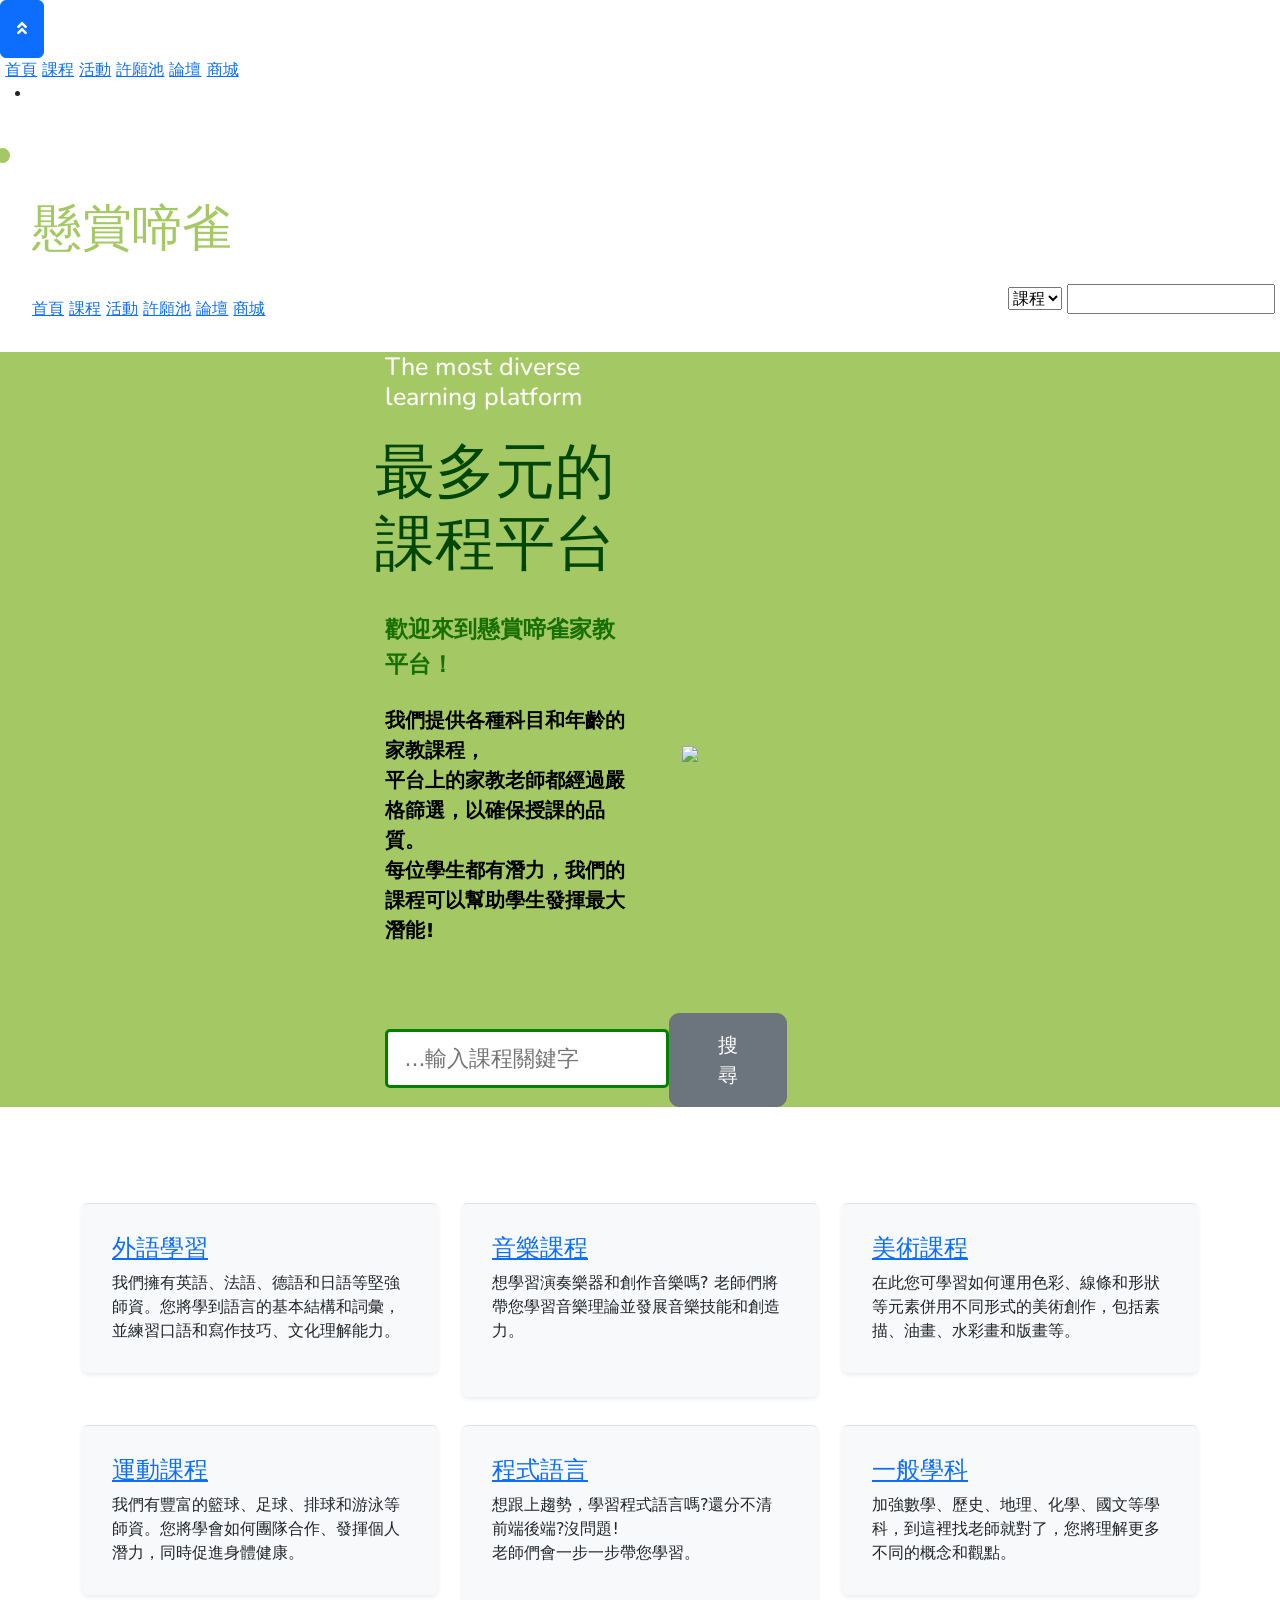
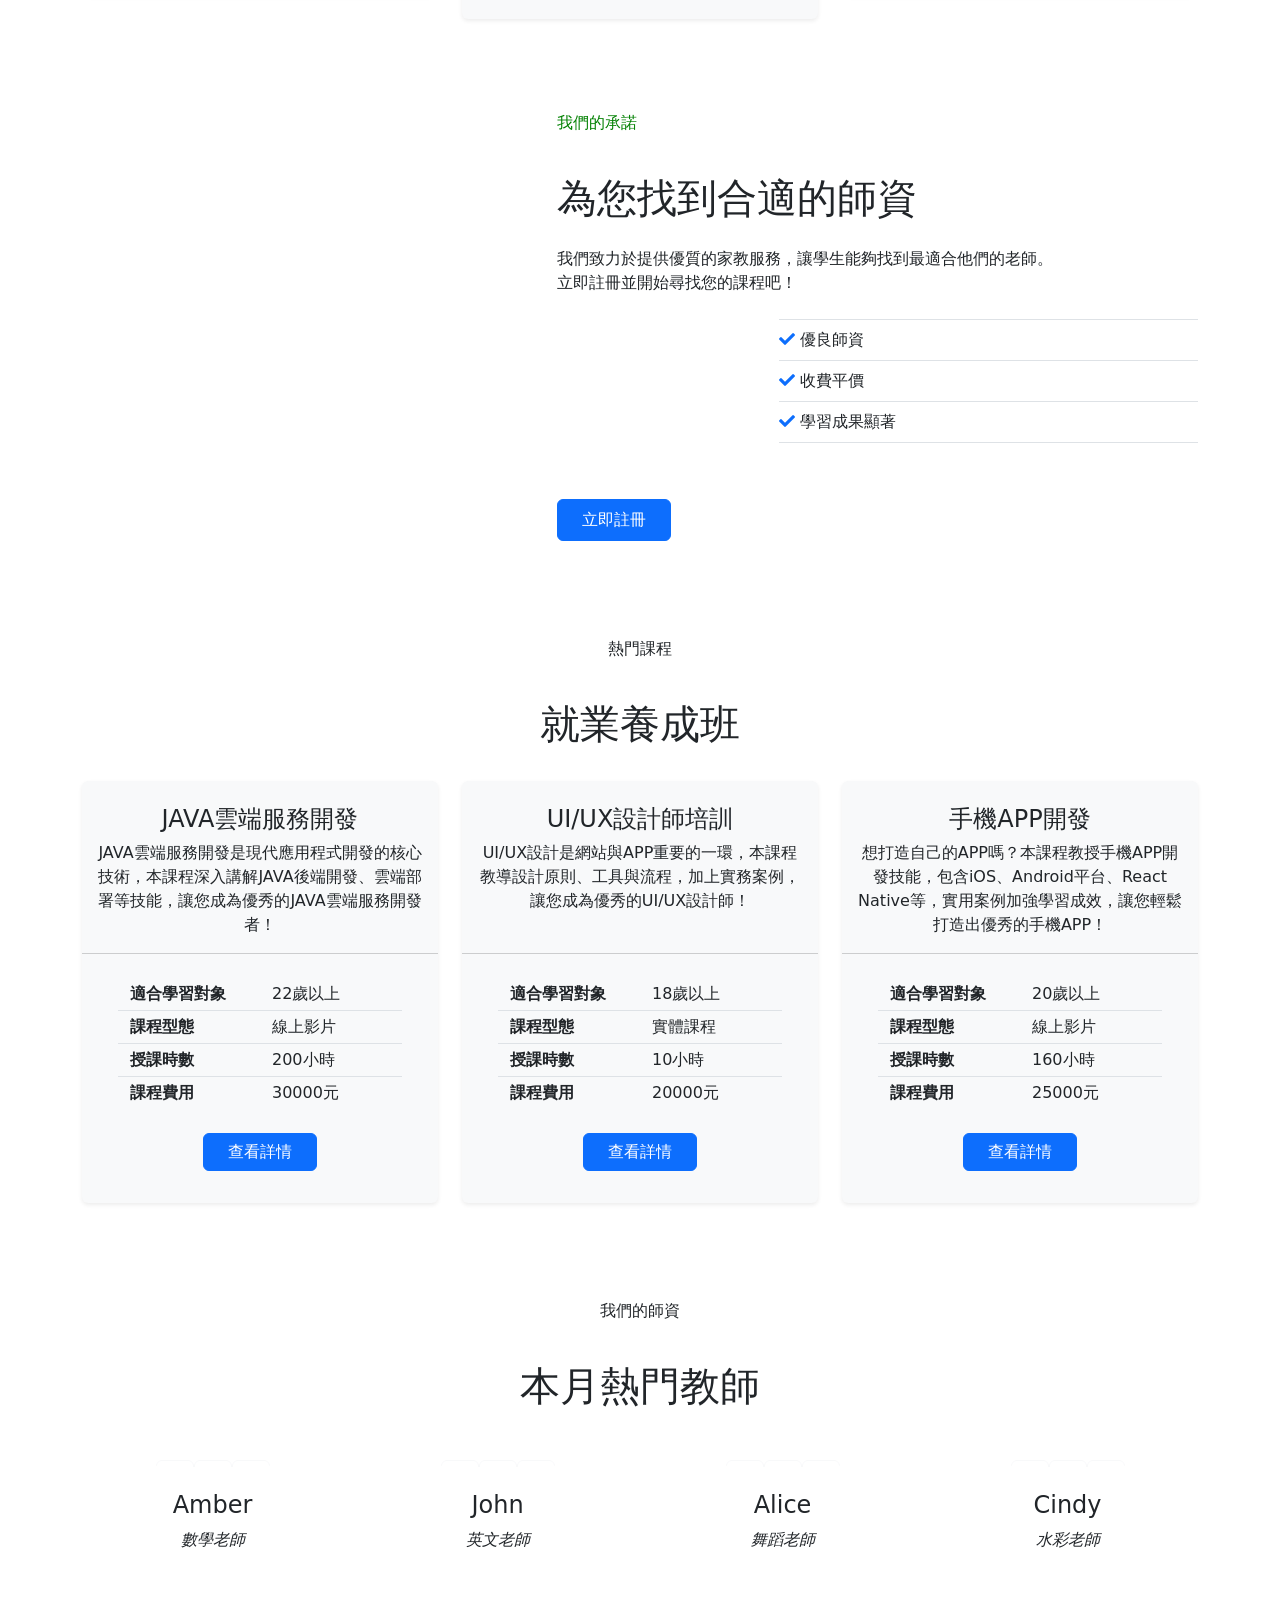
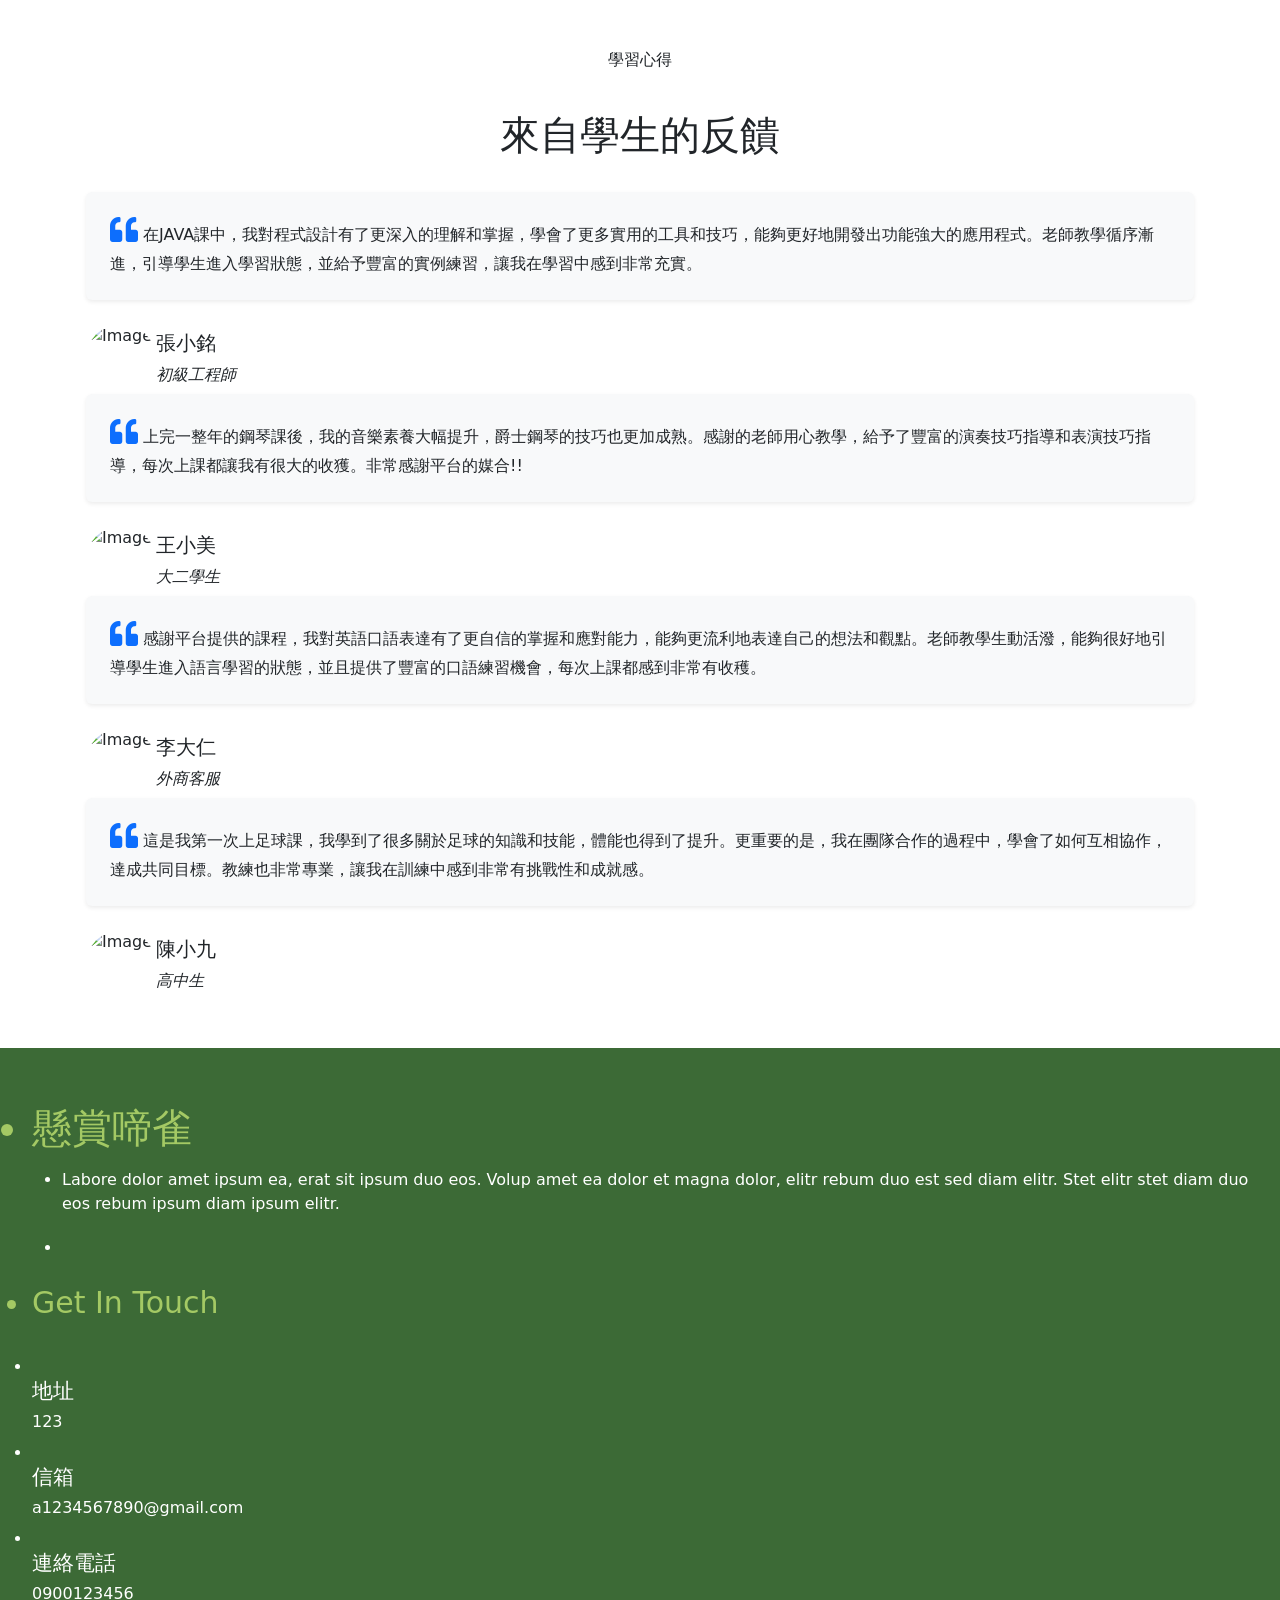
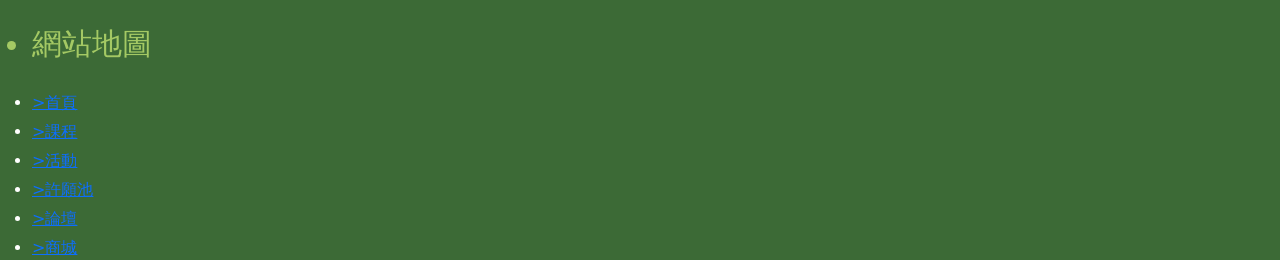
==== src/main/resources/templates/index.html @ 85171830 "Initial commit: register amd login" ====
<!DOCTYPE html>
<html lang="en" xmlns="https://www.thymeleaf.org">
  <head>
    <meta charset="UTF-8" />
    <meta http-equiv="X-UA-Compatible" content="IE=edge" />
    <meta name="viewport" content="width=device-width, initial-scale=1.0" />

    <!-- bootstrap相關 -->
    <link
      href="https://cdn.jsdelivr.net/npm/bootstrap@5.1.1/dist/css/bootstrap.min.css"
      rel="stylesheet"
      integrity="sha384-F3w7mX95PdgyTmZZMECAngseQB83DfGTowi0iMjiWaeVhAn4FJkqJByhZMI3AhiU"
      crossorigin="anonymous"
    />
    <script
      src="https://cdn.jsdelivr.net/npm/bootstrap@5.1.1/dist/js/bootstrap.bundle.min.js"
      integrity="sha384-/bQdsTh/da6pkI1MST/rWKFNjaCP5gBSY4sEBT38Q/9RBh9AH40zEOg7Hlq2THRZ"
      crossorigin="anonymous"
    ></script>
    <!-- bootstrap相關 -->

    <link href="css/baseVer2.css" rel="stylesheet" type="text/css" />
    <link rel="preconnect" href="https://fonts.googleapis.com" />
    <link rel="preconnect" href="https://fonts.gstatic.com" crossorigin />
    <link
      href="https://fonts.googleapis.com/css2?family=Noto+Sans+TC:wght@100;300;400;500;700;900&display=swap"
      rel="stylesheet"
    />
    <script src="jquery/jquery-3.6.4.min.js"></script>
    <script src="js/base.js"></script>

    <!-- from kinder -->
    <link href="css/style.css" rel="stylesheet" />
    <!-- Favicon -->
    <link href="img/favicon.ico" rel="icon" />

    <!-- Google Web Fonts -->
    <link rel="preconnect" href="https://fonts.gstatic.com" />
    <link
      href="https://fonts.googleapis.com/css2?family=Handlee&family=Nunito&display=swap"
      rel="stylesheet"
    />

    <!-- Font Awesome -->
    <link
      href="https://cdnjs.cloudflare.com/ajax/libs/font-awesome/5.10.0/css/all.min.css"
      rel="stylesheet"
    />

    <!-- Flaticon Font -->
    <link href="lib/flaticon/font/flaticon.css" rel="stylesheet" />

    <!-- Libraries Stylesheet -->
    <link href="lib/owlcarousel/assets/owl.carousel.min.css" rel="stylesheet" />
    <link href="lib/lightbox/css/lightbox.min.css" rel="stylesheet" />

    <!-- Customized Bootstrap Stylesheet -->
    <link href="css/style.css" rel="stylesheet" />
    <!-- Back to Top -->
    <a href="#" class="btn btn-primary p-3 back-to-top"
      ><i class="fa fa-angle-double-up"></i
    ></a>

    <!-- JavaScript Libraries -->
    <script src="https://code.jquery.com/jquery-3.4.1.min.js"></script>
    <script src="https://stackpath.bootstrapcdn.com/bootstrap/4.4.1/js/bootstrap.bundle.min.js"></script>
    <script src="lib/easing/easing.min.js"></script>
    <script src="lib/owlcarousel/owl.carousel.min.js"></script>
    <script src="lib/isotope/isotope.pkgd.min.js"></script>
    <script src="lib/lightbox/js/lightbox.min.js"></script>

    <!-- Contact Javascript File -->
    <script src="mail/jqBootstrapValidation.min.js"></script>
    <script src="mail/contact.js"></script>

    <!-- Template Javascript -->
    <script src="js/main.js"></script>

    <title>Document</title>
  </head>
  <body class="TeacherWanted">
    <!-- 手機板導引列(粗糙) -->
    <header class="TeacherWanted">
      <div id="mySidebar">
        <img src="img/base/logo.png" alt="" />
        <a href="#" class="">首頁</a>
        <a href="#" class="">課程</a>
        <a href="#" class="">活動</a>
        <a href="#" class="">許願池</a>
        <a href="#" class="">論壇</a>
        <a href="#" class="">商城</a>
      </div>
      <div class="navBar">
        <ul class="containerHearder flexWrap flexVerticalCenter">
          <li>
            <img
              src="img/base/menu.png"
              id="phoneMenu"
              class="mobileHave"
              style="height: 30px; margin: 10px"
              alt=""
            />
          </li>

          <li
            class="flexWrap flexAllCenter"
            style="font-size: 50px; color: #a4c964; margin: 10px 0px"
          >
            <img
              src="img/base/logo.png"
              class="miniMobile"
              style="height: 50px; margin: 0px 5px"
              alt=""
            />
            <p>懸賞啼雀</p>
          </li>
          <li
            class="flexWrap"
            style="
              flex-grow: 1;
              display: flex;
              align-items: center;
              justify-content: end;
            "
          >
            <!-- 電腦版導引列 -->
            <div
              id="navLink"
              class="flexWrap flexAllCenter pcHave"
              style="flex-grow: 1"
            >
              <a class="flexAllCenter" href="">首頁</a>
              <a class="flexAllCenter" href="">課程</a>
              <a class="flexAllCenter" href="">活動</a>
              <a class="flexAllCenter" href="">許願池</a>
              <a class="flexAllCenter" href="">論壇</a>
              <a class="flexAllCenter" href="">商城</a>
            </div>
            <div
              class="flexWrap flexAllCenter"
              style="position: relative; top: 2px"
            >
              <div class="miniMobile">
                <form id="navSearch" action="">
                  <select>
                    <option>課程</option>
                    <option>活動</option>
                    <option>商城</option>
                    <option>許願</option>
                  </select>
                  <input type="text" />
                  <img src="img/base/search.svg" alt="" />
                </form>
              </div>
              <img
                src="img//base/mailForNavbar.svg"
                class="miniMobile"
                style="
                  height: 30px;
                  margin: 3px 5px;
                  cursor: pointer;
                  position: relative;
                  bottom: 1px;
                "
                alt=""
              />
              <img
                src="img/base/shoppingCart.svg"
                class="miniMobile"
                style="height: 30px; margin: 3px 5px; cursor: pointer"
                alt=""
              />
              <img
                src="img/base/bell.svg"
                class="miniMobile"
                style="height: 30px; margin: 3px 5px; cursor: pointer"
                alt=""
              />

              <a class="btnCss flexAllCenter" style="color: white" href=""
                >登入</a
              >
            </div>
          </li>
        </ul>
      </div>
    </header>

    <main class="TeacherWanted">
      <!-- Header Start -->
      <div
        class="container-fluid bg-primary px-0 px-md-5 mb-5"
        style="
          background-color: rgb(164, 201, 100) !important;
          display: flex;
          justify-content: center !important;
        "
      >
        <div class="row align-items-center px-3">
          <div class="col-6">
            <h4
              class="text-white mb-4 mt-5 mt-lg-0"
              style="
                font-family: Nunito;
                font-size: 25px;
                margin-left: 120px !important;
              "
            >
              The most diverse learning platform
            </h4>
            <h1
              class="display-3 font-weight-bold"
              style="
                font-family: Nunito;
                font-size: 60px;
                margin-left: 110px;
                color: rgb(1, 71, 1);
              "
              ;
            >
              最多元的課程平台
            </h1>
            <br />
            <p
              class="text-white mb-4"
              style="
                font-weight: bold;
                font-size: 23px;
                margin-left: 120px;
                color: rgb(24, 112, 2) !important;
              "
            >
              歡迎來到懸賞啼雀家教平台！
            </p>
            <p
              style="
                font-weight: bold;
                font-size: 20px;
                color: black;
                margin-left: 120px !important;
              "
            >
              我們提供各種科目和年齡的家教課程，
              <br />
              平台上的家教老師都經過嚴格篩選，以確保授課的品質。
              <br />
              每位學生都有潛力，我們的課程可以幫助學生發揮最大潛能!
            </p>
            <br />
            <br />

            <div style="display: flex; align-items: center">
              <input
                type="text"
                placeholder="  ...輸入課程關鍵字"
                style="
                  margin-left: 120px;
                  width: 300px;
                  height: 59px;
                  border-radius: 5px;
                  font-size: 22px;
                  border: 3px solid green;
                "
              /><a
                href=""
                class="btn btn-secondary mt-1 py-3 px-5"
                style="border-radius: 10px; font-size: 20px"
                >搜尋</a
              >
            </div>
          </div>

          <div class="col-6">
            <img
              class="img-fluid mt-5"
              src="img/teacher.png"
              style="padding: 30px"
            />
          </div>
        </div>
      </div>
      <!-- Header End -->

      <!-- Facilities Start -->
      <div class="container-fluid pt-5">
        <div class="container pb-3">
          <div class="row">
            <div class="col-lg-4 col-md-6 pb-1">
              <div
                class="d-flex bg-light shadow-sm border-top rounded mb-4"
                style="padding: 30px"
              >
                <i class="flaticon-050-fence h1 mb-3"></i>
                <div class="pl-4">
                  <a href=""><h4 style="font-family: Nunito">外語學習</h4></a>
                  <p class="m-0">
                    我們擁有英語、法語、德語和日語等堅強師資。您將學到語言的基本結構和詞彙，並練習口語和寫作技巧、文化理解能力。
                  </p>
                </div>
              </div>
            </div>
            <div class="col-lg-4 col-md-6 pb-1">
              <div
                class="d-flex bg-light shadow-sm border-top rounded mb-4"
                style="padding: 30px"
              >
                <i class="flaticon-022-drum h1 mb-3"></i>
                <div class="pl-4">
                  <a href=""><h4 style="font-family: Nunito">音樂課程</h4></a>
                  <p class="m-0">
                    想學習演奏樂器和創作音樂嗎?
                    老師們將帶您學習音樂理論並發展音樂技能和創造力。
                    <br />
                    <br />
                  </p>
                </div>
              </div>
            </div>
            <div class="col-lg-4 col-md-6 pb-1">
              <div
                class="d-flex bg-light shadow-sm border-top rounded mb-4"
                style="padding: 30px"
              >
                <i class="flaticon-030-crayons h1 mb-3"></i>
                <div class="pl-4">
                  <a href=""><h4 style="font-family: Nunito">美術課程</h4></a>
                  <p class="m-0">
                    在此您可學習如何運用色彩、線條和形狀等元素併用不同形式的美術創作，包括素描、油畫、水彩畫和版畫等。
                  </p>
                </div>
              </div>
            </div>
            <div class="col-lg-4 col-md-6 pb-1">
              <div
                class="d-flex bg-light shadow-sm border-top rounded mb-4"
                style="padding: 30px"
              >
                <i class="flaticon-017-toy-car h1 mb-3"></i>
                <div class="pl-4">
                  <a href=""><h4 style="font-family: Nunito">運動課程</h4></a>
                  <p class="m-0">
                    我們有豐富的籃球、足球、排球和游泳等師資。您將學會如何團隊合作、發揮個人潛力，同時促進身體健康。
                  </p>
                </div>
              </div>
            </div>
            <div class="col-lg-4 col-md-6 pb-1">
              <div
                class="d-flex bg-light shadow-sm border-top rounded mb-4"
                style="padding: 30px"
              >
                <i class="flaticon-025-sandwich h1 mb-3"></i>
                <div class="pl-4">
                  <a href=""><h4 style="font-family: Nunito">程式語言</h4></a>
                  <p class="m-0">
                    想跟上趨勢，學習程式語言嗎?還分不清前端後端?沒問題!
                    <br />
                    老師們會一步一步帶您學習。
                    <br />
                    <br />
                  </p>
                </div>
              </div>
            </div>
            <div class="col-lg-4 col-md-6 pb-1">
              <div
                class="d-flex bg-light shadow-sm border-top rounded mb-4"
                style="padding: 30px"
              >
                <i class="flaticon-047-backpack h1 mb-3"></i>
                <div class="pl-4">
                  <a href=""><h4 style="font-family: Nunito">一般學科</h4></a>
                  <p class="m-0">
                    加強數學、歷史、地理、化學、國文等學科，到這裡找老師就對了，您將理解更多不同的概念和觀點。
                  </p>
                </div>
              </div>
            </div>
          </div>
        </div>
      </div>
      <!-- Facilities Start -->

      <!-- About Start -->
      <div class="container-fluid py-5">
        <div class="container">
          <div class="row align-items-center">
            <div class="col-lg-5">
              <img
                class="img-fluid rounded mb-5 mb-lg-0"
                src="img/learn1.jpg"
                alt=""
              />
            </div>
            <div class="col-lg-7">
              <p class="section-title pr-5" style="color: green">
                <span class="pr-2" style="color: green">我們的承諾</span>
                <br />
                <br />
              </p>
              <h1 class="mb-4" style="font-family: Nunito">
                為您找到合適的師資
              </h1>
              <p>
                我們致力於提供優質的家教服務，讓學生能夠找到最適合他們的老師。<br />立即註冊並開始尋找您的課程吧！
              </p>
              <div class="row pt-2 pb-4">
                <div class="col-6 col-md-4">
                  <img class="img-fluid rounded" src="img/learn2.jpg" alt="" />
                </div>
                <div class="col-6 col-md-8">
                  <ul class="list-inline m-0">
                    <li class="py-2 border-top border-bottom">
                      <i class="fa fa-check text-primary mr-3"></i> 優良師資
                    </li>
                    <li class="py-2 border-bottom">
                      <i class="fa fa-check text-primary mr-3"></i>
                      收費平價
                    </li>
                    <li class="py-2 border-bottom">
                      <i class="fa fa-check text-primary mr-3"></i>
                      學習成果顯著
                    </li>
                  </ul>
                </div>
              </div>
              <br />
              <a
                href="student_register.html"
                class="btn btn-primary mt-2 py-2 px-4"
                >立即註冊</a
              >
            </div>
          </div>
        </div>
      </div>
      <!-- About End -->

      <!-- Class Start -->
      <div class="container-fluid pt-5">
        <div class="container">
          <div class="text-center pb-2">
            <p class="section-title px-5">
              <span class="px-2">熱門課程</span>
              <br />
              <br />
            </p>
            <h1 class="mb-4" style="font-family: Nunito">就業養成班</h1>
          </div>
          <div class="row">
            <div class="col-lg-4 mb-5">
              <div class="card border-0 bg-light shadow-sm pb-2">
                <img class="card-img-top mb-2" src="img/java.jpeg" alt="" />
                <div class="card-body text-center">
                  <h4 class="card-title">JAVA雲端服務開發</h4>
                  <p class="card-text">
                    JAVA雲端服務開發是現代應用程式開發的核心技術，本課程深入講解JAVA後端開發、雲端部署等技能，讓您成為優秀的JAVA雲端服務開發者！
                  </p>
                </div>
                <div class="card-footer bg-transparent py-4 px-5">
                  <div class="row border-bottom">
                    <div class="col-6 py-1 text-right border-right">
                      <strong>適合學習對象</strong>
                    </div>
                    <div class="col-6 py-1">22歲以上</div>
                  </div>
                  <div class="row border-bottom">
                    <div class="col-6 py-1 text-right border-right">
                      <strong>課程型態</strong>
                    </div>
                    <div class="col-6 py-1">線上影片</div>
                  </div>
                  <div class="row border-bottom">
                    <div class="col-6 py-1 text-right border-right">
                      <strong>授課時數</strong>
                    </div>
                    <div class="col-6 py-1">200小時</div>
                  </div>
                  <div class="row">
                    <div class="col-6 py-1 text-right border-right">
                      <strong>課程費用</strong>
                    </div>
                    <div class="col-6 py-1">30000元</div>
                  </div>
                </div>
                <a href="" class="btn btn-primary px-4 mx-auto mb-4"
                  >查看詳情</a
                >
              </div>
            </div>

            <div class="col-lg-4 mb-5">
              <div class="card border-0 bg-light shadow-sm pb-2">
                <img class="card-img-top mb-2" src="img/uiux.jpg" alt="" />
                <div class="card-body text-center">
                  <h4 class="card-title">UI/UX設計師培訓</h4>
                  <p class="card-text">
                    UI/UX設計是網站與APP重要的一環，本課程教導設計原則、工具與流程，加上實務案例，讓您成為優秀的UI/UX設計師！
                    <br />
                    <br />
                  </p>
                </div>
                <div class="card-footer bg-transparent py-4 px-5">
                  <div class="row border-bottom">
                    <div class="col-6 py-1 text-right border-right">
                      <strong>適合學習對象</strong>
                    </div>
                    <div class="col-6 py-1">18歲以上</div>
                  </div>
                  <div class="row border-bottom">
                    <div class="col-6 py-1 text-right border-right">
                      <strong>課程型態</strong>
                    </div>
                    <div class="col-6 py-1">實體課程</div>
                  </div>
                  <div class="row border-bottom">
                    <div class="col-6 py-1 text-right border-right">
                      <strong>授課時數</strong>
                    </div>
                    <div class="col-6 py-1">10小時</div>
                  </div>
                  <div class="row">
                    <div class="col-6 py-1 text-right border-right">
                      <strong>課程費用</strong>
                    </div>
                    <div class="col-6 py-1">20000元</div>
                  </div>
                </div>
                <a href="" class="btn btn-primary px-4 mx-auto mb-4"
                  >查看詳情</a
                >
              </div>
            </div>
            <div class="col-lg-4 mb-5">
              <div class="card border-0 bg-light shadow-sm pb-2">
                <img class="card-img-top mb-2" src="img/app.jpg" alt="" />
                <div class="card-body text-center">
                  <h4 class="card-title">手機APP開發</h4>
                  <p class="card-text">
                    想打造自己的APP嗎？本課程教授手機APP開發技能，包含iOS、Android平台、React
                    Native等，實用案例加強學習成效，讓您輕鬆打造出優秀的手機APP！
                  </p>
                </div>
                <div class="card-footer bg-transparent py-4 px-5">
                  <div class="row border-bottom">
                    <div class="col-6 py-1 text-right border-right">
                      <strong>適合學習對象</strong>
                    </div>
                    <div class="col-6 py-1">20歲以上</div>
                  </div>
                  <div class="row border-bottom">
                    <div class="col-6 py-1 text-right border-right">
                      <strong>課程型態</strong>
                    </div>
                    <div class="col-6 py-1">線上影片</div>
                  </div>
                  <div class="row border-bottom">
                    <div class="col-6 py-1 text-right border-right">
                      <strong>授課時數</strong>
                    </div>
                    <div class="col-6 py-1">160小時</div>
                  </div>
                  <div class="row">
                    <div class="col-6 py-1 text-right border-right">
                      <strong>課程費用</strong>
                    </div>
                    <div class="col-6 py-1">25000元</div>
                  </div>
                </div>
                <a href="" class="btn btn-primary px-4 mx-auto mb-4"
                  >查看詳情</a
                >
              </div>
            </div>
          </div>
        </div>
      </div>
      <!-- Class End -->

      <!-- Team Start -->
      <div class="container-fluid pt-5">
        <div class="container">
          <div class="text-center pb-2">
            <p class="section-title px-5">
              <span class="px-2">我們的師資</span>
              <br />
              <br />
            </p>
            <h1 class="mb-4" style="font-family: Nunito">本月熱門教師</h1>
          </div>
          <div class="row">
            <div class="col-md-6 col-lg-3 text-center team mb-5">
              <div
                class="position-relative overflow-hidden mb-4"
                style="border-radius: 100%"
              >
                <img class="img-fluid w-100" src="img/team-1.jpg" alt="" />
                <div
                  class="team-social d-flex align-items-center justify-content-center w-100 h-100 position-absolute"
                >
                  <a
                    class="btn btn-outline-light text-center mr-2 px-0"
                    style="width: 38px; height: 38px"
                    href="#"
                    ><i class="fab fa-twitter"></i
                  ></a>
                  <a
                    class="btn btn-outline-light text-center mr-2 px-0"
                    style="width: 38px; height: 38px"
                    href="#"
                    ><i class="fab fa-facebook-f"></i
                  ></a>
                  <a
                    class="btn btn-outline-light text-center px-0"
                    style="width: 38px; height: 38px"
                    href="#"
                    ><i class="fab fa-linkedin-in"></i
                  ></a>
                </div>
              </div>
              <h4>Amber</h4>
              <i>數學老師</i>
            </div>
            <div class="col-md-6 col-lg-3 text-center team mb-5">
              <div
                class="position-relative overflow-hidden mb-4"
                style="border-radius: 100%"
              >
                <img class="img-fluid w-100" src="img/team-2.jpeg" alt="" />
                <div
                  class="team-social d-flex align-items-center justify-content-center w-100 h-100 position-absolute"
                >
                  <a
                    class="btn btn-outline-light text-center mr-2 px-0"
                    style="width: 38px; height: 38px"
                    href="#"
                    ><i class="fab fa-twitter"></i
                  ></a>
                  <a
                    class="btn btn-outline-light text-center mr-2 px-0"
                    style="width: 38px; height: 38px"
                    href="#"
                    ><i class="fab fa-facebook-f"></i
                  ></a>
                  <a
                    class="btn btn-outline-light text-center px-0"
                    style="width: 38px; height: 38px"
                    href="#"
                    ><i class="fab fa-linkedin-in"></i
                  ></a>
                </div>
              </div>
              <h4>John</h4>
              <i>英文老師</i>
            </div>
            <div class="col-md-6 col-lg-3 text-center team mb-5">
              <div
                class="position-relative overflow-hidden mb-4"
                style="border-radius: 100%"
              >
                <img class="img-fluid w-100" src="img/team-3.jpg" alt="" />
                <div
                  class="team-social d-flex align-items-center justify-content-center w-100 h-100 position-absolute"
                >
                  <a
                    class="btn btn-outline-light text-center mr-2 px-0"
                    style="width: 38px; height: 38px"
                    href="#"
                    ><i class="fab fa-twitter"></i
                  ></a>
                  <a
                    class="btn btn-outline-light text-center mr-2 px-0"
                    style="width: 38px; height: 38px"
                    href="#"
                    ><i class="fab fa-facebook-f"></i
                  ></a>
                  <a
                    class="btn btn-outline-light text-center px-0"
                    style="width: 38px; height: 38px"
                    href="#"
                    ><i class="fab fa-linkedin-in"></i
                  ></a>
                </div>
              </div>
              <h4>Alice</h4>
              <i>舞蹈老師</i>
            </div>
            <div class="col-md-6 col-lg-3 text-center team mb-5">
              <div
                class="position-relative overflow-hidden mb-4"
                style="border-radius: 100%"
              >
                <img class="img-fluid w-100" src="img/team-4.jfif" alt="" />
                <div
                  class="team-social d-flex align-items-center justify-content-center w-100 h-100 position-absolute"
                >
                  <a
                    class="btn btn-outline-light text-center mr-2 px-0"
                    style="width: 38px; height: 38px"
                    href="#"
                    ><i class="fab fa-twitter"></i
                  ></a>
                  <a
                    class="btn btn-outline-light text-center mr-2 px-0"
                    style="width: 38px; height: 38px"
                    href="#"
                    ><i class="fab fa-facebook-f"></i
                  ></a>
                  <a
                    class="btn btn-outline-light text-center px-0"
                    style="width: 38px; height: 38px"
                    href="#"
                    ><i class="fab fa-linkedin-in"></i
                  ></a>
                </div>
              </div>
              <h4>Cindy</h4>
              <i>水彩老師</i>
            </div>
          </div>
        </div>
      </div>
      <!-- Team End -->

      <!-- Testimonial Start -->
      <div class="container-fluid py-5">
        <div class="container p-0">
          <div class="text-center pb-2">
            <p class="section-title px-5">
              <span class="px-2">學習心得</span>
              <br />
              <br />
            </p>
            <h1 class="mb-4" style="font-family: Nunito">來自學生的反饋</h1>
          </div>
          <div class="owl-carousel testimonial-carousel">
            <div class="testimonial-item px-3">
              <div class="bg-light shadow-sm rounded mb-4 p-4">
                <h3 class="fas fa-quote-left text-primary mr-3"></h3>
                在JAVA課中，我對程式設計有了更深入的理解和掌握，學會了更多實用的工具和技巧，能夠更好地開發出功能強大的應用程式。老師教學循序漸進，引導學生進入學習狀態，並給予豐富的實例練習，讓我在學習中感到非常充實。
              </div>
              <div class="d-flex align-items-center">
                <img
                  class="rounded-circle"
                  src="img/testimonial-1.jpg"
                  style="width: 70px; height: 70px"
                  alt="Image"
                />
                <div class="pl-3">
                  <h5>張小銘</h5>
                  <i>初級工程師</i>
                </div>
              </div>
            </div>
            <div class="testimonial-item px-3">
              <div class="bg-light shadow-sm rounded mb-4 p-4">
                <h3 class="fas fa-quote-left text-primary mr-3"></h3>
                上完一整年的鋼琴課後，我的音樂素養大幅提升，爵士鋼琴的技巧也更加成熟。感謝的老師用心教學，給予了豐富的演奏技巧指導和表演技巧指導，每次上課都讓我有很大的收獲。非常感謝平台的媒合!!
              </div>
              <div class="d-flex align-items-center">
                <img
                  class="rounded-circle"
                  src="img/testimonial-2.jpg"
                  style="width: 70px; height: 70px"
                  alt="Image"
                />
                <div class="pl-3">
                  <h5>王小美</h5>
                  <i>大二學生</i>
                </div>
              </div>
            </div>
            <div class="testimonial-item px-3">
              <div class="bg-light shadow-sm rounded mb-4 p-4">
                <h3 class="fas fa-quote-left text-primary mr-3"></h3>
                感謝平台提供的課程，我對英語口語表達有了更自信的掌握和應對能力，能夠更流利地表達自己的想法和觀點。老師教學生動活潑，能夠很好地引導學生進入語言學習的狀態，並且提供了豐富的口語練習機會，每次上課都感到非常有收穫。
              </div>
              <div class="d-flex align-items-center">
                <img
                  class="rounded-circle"
                  src="img/testimonial-3.jpg"
                  style="width: 70px; height: 70px"
                  alt="Image"
                />
                <div class="pl-3">
                  <h5>李大仁</h5>
                  <i>外商客服</i>
                </div>
              </div>
            </div>
            <div class="testimonial-item px-3">
              <div class="bg-light shadow-sm rounded mb-4 p-4">
                <h3 class="fas fa-quote-left text-primary mr-3"></h3>
                這是我第一次上足球課，我學到了很多關於足球的知識和技能，體能也得到了提升。更重要的是，我在團隊合作的過程中，學會了如何互相協作，達成共同目標。教練也非常專業，讓我在訓練中感到非常有挑戰性和成就感。
              </div>
              <div class="d-flex align-items-center">
                <img
                  class="rounded-circle"
                  src="img/testimonial-4.jpg"
                  style="width: 70px; height: 70px"
                  alt="Image"
                />
                <div class="pl-3">
                  <h5>陳小九</h5>
                  <i>高中生</i>
                </div>
              </div>
            </div>
          </div>
        </div>
      </div>
      <!-- Testimonial End -->
    </main>

    <footer
      class="TeacherWanted"
      style="background-color: #3c6a36; color: white"
    >
      <div
        class="containerFooter flexAllCenter"
        style="box-sizing: border-box; padding-top: 50px"
      >
        <div class="flexWrap">
          <ul class="col_33">
            <li class="flexAllCenter" style="color: #a4c964; font-size: 40px">
              懸賞啼雀
            </li>
            <li
              class="flexAllCenter"
              style="margin: 10px 30px; font-weight: normal"
            >
              Labore dolor amet ipsum ea, erat sit ipsum duo eos. Volup amet ea
              dolor et magna dolor, elitr rebum duo est sed diam elitr. Stet
              elitr stet diam duo eos rebum ipsum diam ipsum elitr.
            </li>
            <li
              id="imgIcon"
              class="flexVerticalCenter"
              style="margin: 20px 30px"
            >
              <img src="img/base/facebook.svg" class="imgIntroduce" alt="" />
              <img src="img/base/twitter.svg" class="imgIntroduce" alt="" />
              <img src="img/base/instagram.svg" class="imgIntroduce" alt="" />
            </li>
          </ul>
          <ul class="col_33 flexHorizontalCenter footerMobile">
            <div style="width: 70%">
              <li
                class="flexAllCenter"
                style="color: #a4c964; font-size: 30px; height: 65px"
              >
                Get In Touch
              </li>
              <div class="" style="height: 250px; font-weight: 400">
                <li class="flexWrap" style="margin-top: 10px">
                  <img
                    src="img/base/map-marker.svg"
                    style="height: 24px; padding-right: 10px; margin-top: 6px"
                    alt=""
                  />
                  <div>
                    <h3 style="font-size: 1.3rem">地址</h3>
                    <h5 style="font-size: 1rem">123</h5>
                  </div>
                </li>

                <li class="flexWrap" style="margin-top: 10px">
                  <img
                    src="img/base/mail.svg"
                    style="height: 24px; padding-right: 10px; margin-top: 6px"
                    alt=""
                  />
                  <div>
                    <h3 style="font-size: 1.3rem">信箱</h3>
                    <h5 style="font-size: 1rem">a1234567890@gmail.com</h5>
                  </div>
                </li>

                <li class="flexWrap" style="margin-top: 10px">
                  <img
                    src="img/base/phone.svg"
                    style="height: 24px; padding-right: 10px; margin-top: 6px"
                    alt=""
                  />
                  <div>
                    <h3 style="font-size: 1.3rem">連絡電話</h3>
                    <h5 style="font-size: 1rem">0900123456</h5>
                  </div>
                </li>
              </div>
            </div>
          </ul>
          <ul class="col_33 flexHorizontalCenter footerMobile">
            <div style="width: 40%">
              <li
                class="flexAllCenter"
                style="color: #a4c964; font-size: 30px; height: 65px"
              >
                網站地圖
              </li>
              <div class="webMap">
                <li style="margin-top: 5px">
                  <a class="webMapLink" href="">>首頁</a>
                </li>
                <li style="margin-top: 5px">
                  <a class="webMapLink" href="">>課程</a>
                </li>
                <li style="margin-top: 5px">
                  <a class="webMapLink" href="">>活動</a>
                </li>
                <li style="margin-top: 5px">
                  <a class="webMapLink" href="">>許願池</a>
                </li>
                <li style="margin-top: 5px">
                  <a class="webMapLink" href="">>論壇</a>
                </li>
                <li style="margin-top: 5px">
                  <a class="webMapLink" href="">>商城</a>
                </li>
              </div>
            </div>
          </ul>
        </div>
      </div>
    </footer>
  </body>
</html>
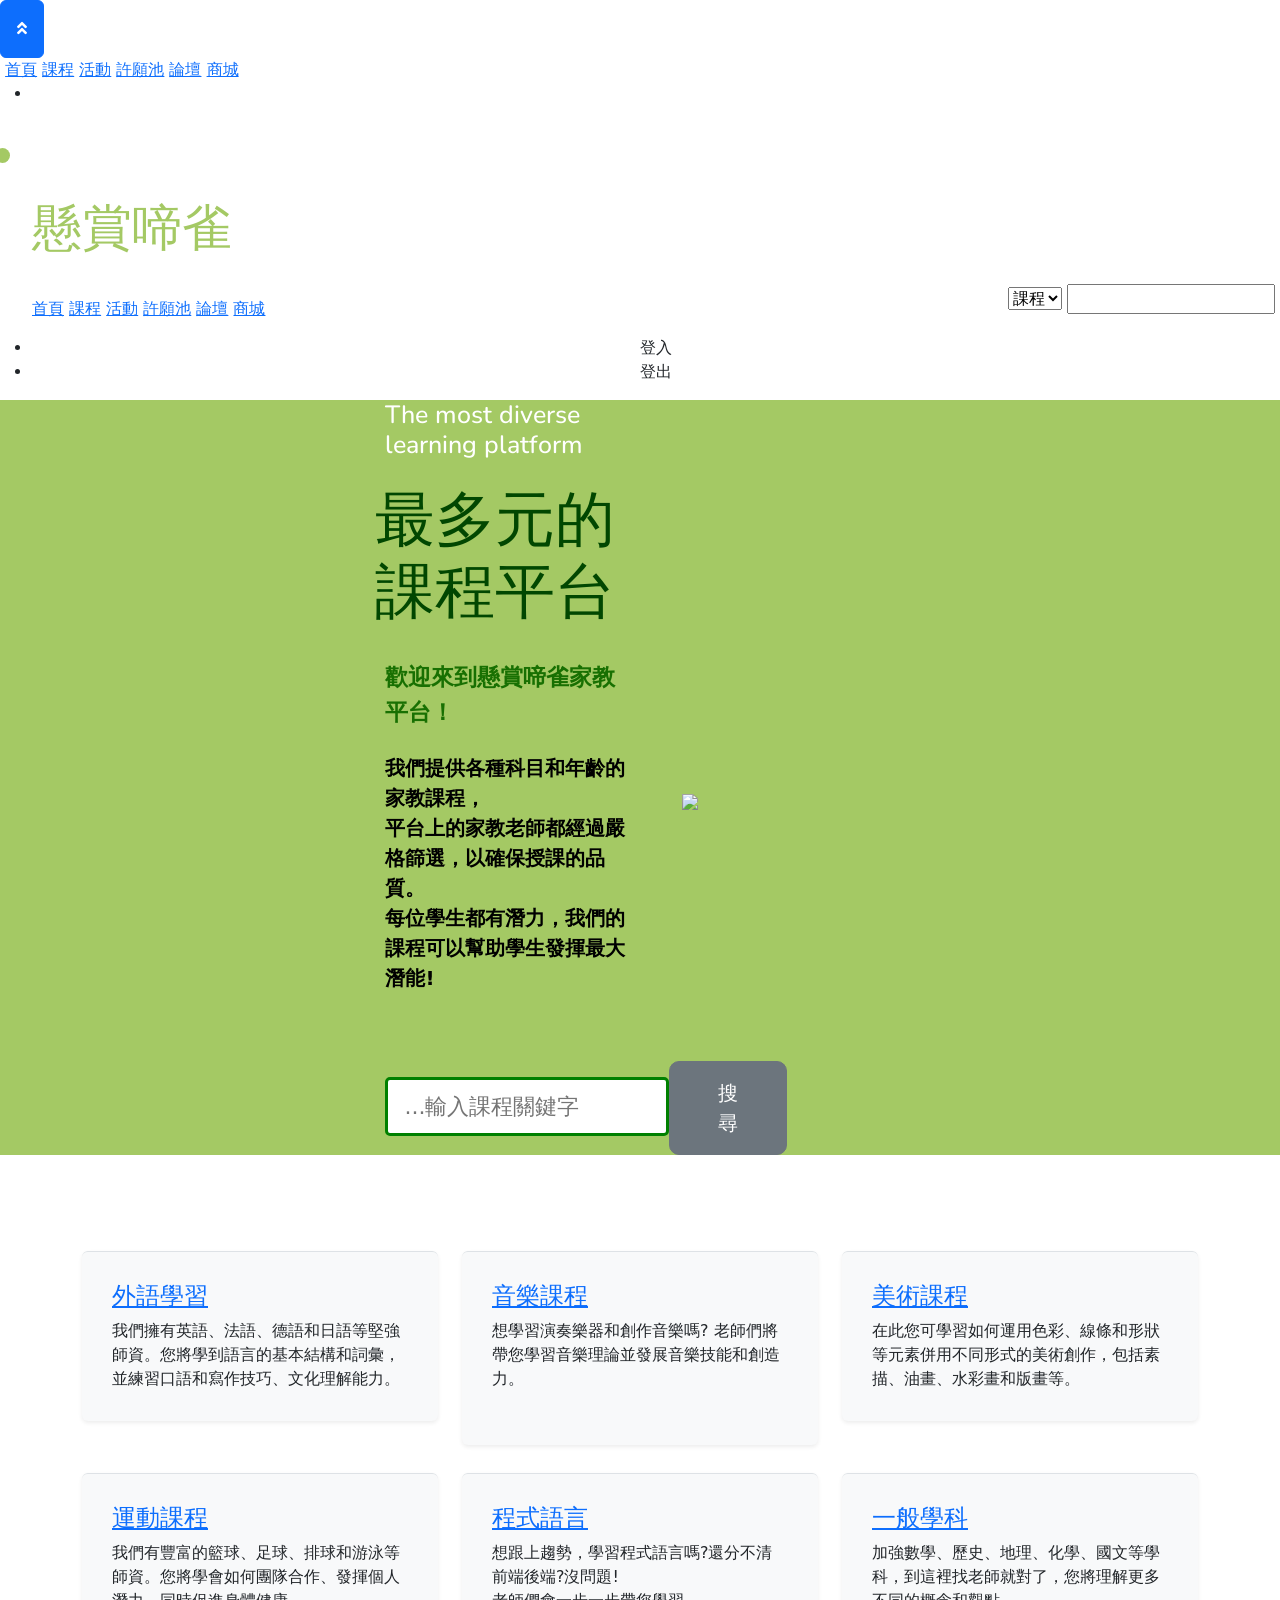
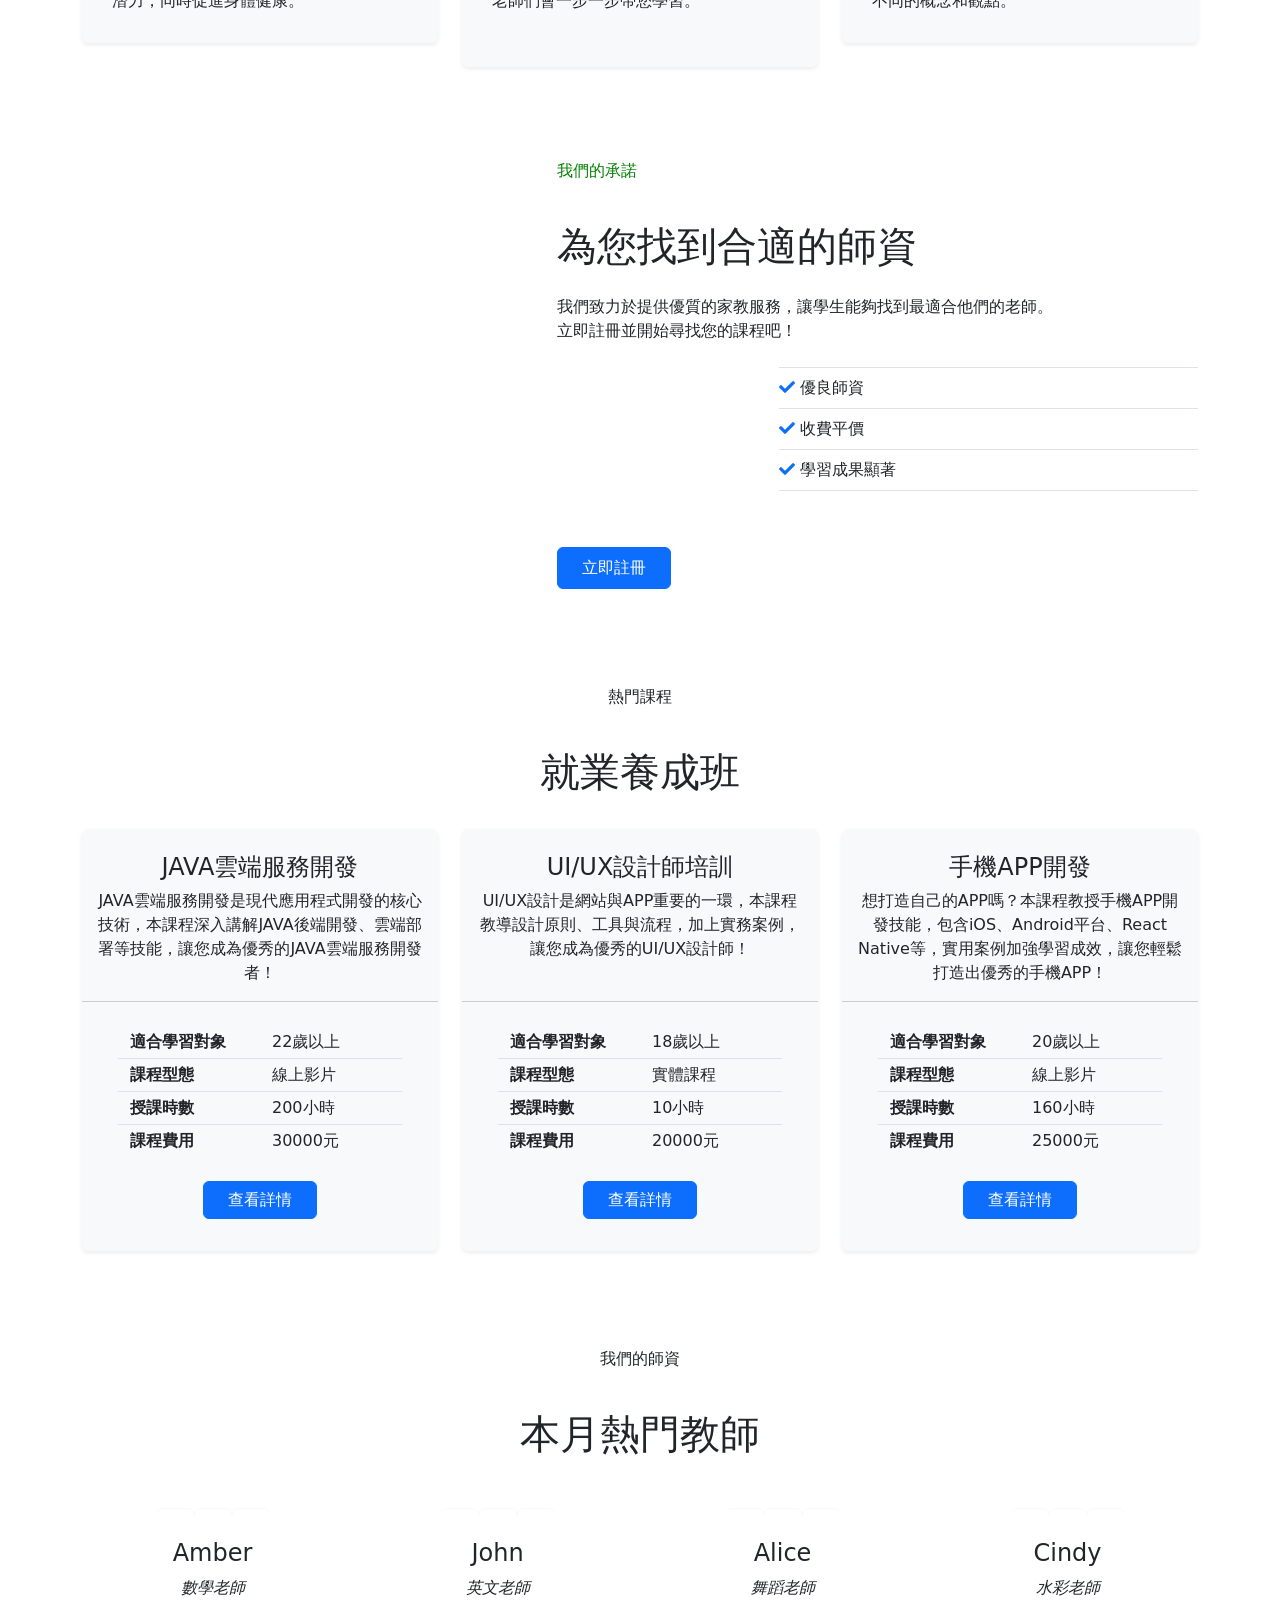
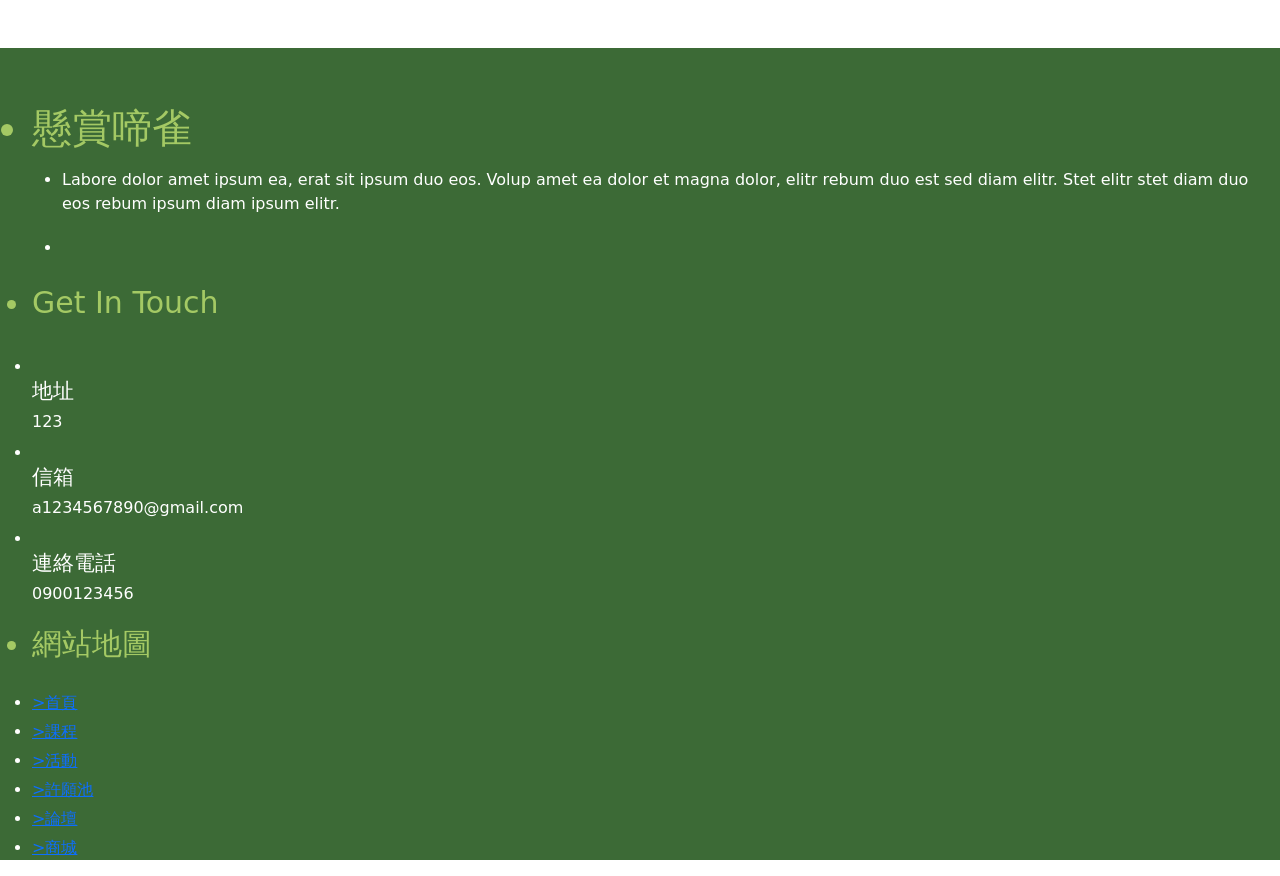
==== commit a0eb5ff6: "結合許願池，增加session" ====
--- a/src/main/resources/templates/index.html
+++ b/src/main/resources/templates/index.html
@@ -4,6 +4,7 @@
     <meta charset="UTF-8" />
     <meta http-equiv="X-UA-Compatible" content="IE=edge" />
     <meta name="viewport" content="width=device-width, initial-scale=1.0" />
+
 
     <!-- bootstrap相關 -->
     <link
@@ -132,7 +133,7 @@
               <a class="flexAllCenter" href="">首頁</a>
               <a class="flexAllCenter" href="">課程</a>
               <a class="flexAllCenter" href="">活動</a>
-              <a class="flexAllCenter" href="">許願池</a>
+              <a class="flexAllCenter" href="wish">許願池</a>
               <a class="flexAllCenter" href="">論壇</a>
               <a class="flexAllCenter" href="">商城</a>
             </div>
@@ -177,14 +178,20 @@
                 alt=""
               />
 
-              <a class="btnCss flexAllCenter" style="color: white" href=""
-                >登入</a
-              >
+              <li>
+                <a href="/login" class="nav-link" style="display: flex; justify-content: center;">登入</a>
+              </li>
+              <li>
+                <a href="/logout" class="nav-link" style="display: flex; justify-content: center;">登出</a>
+              </li>
+
             </div>
           </li>
         </ul>
       </div>
     </header>
+
+
 
     <main class="TeacherWanted">
       <!-- Header Start -->
@@ -722,94 +729,7 @@
       </div>
       <!-- Team End -->
 
-      <!-- Testimonial Start -->
-      <div class="container-fluid py-5">
-        <div class="container p-0">
-          <div class="text-center pb-2">
-            <p class="section-title px-5">
-              <span class="px-2">學習心得</span>
-              <br />
-              <br />
-            </p>
-            <h1 class="mb-4" style="font-family: Nunito">來自學生的反饋</h1>
-          </div>
-          <div class="owl-carousel testimonial-carousel">
-            <div class="testimonial-item px-3">
-              <div class="bg-light shadow-sm rounded mb-4 p-4">
-                <h3 class="fas fa-quote-left text-primary mr-3"></h3>
-                在JAVA課中，我對程式設計有了更深入的理解和掌握，學會了更多實用的工具和技巧，能夠更好地開發出功能強大的應用程式。老師教學循序漸進，引導學生進入學習狀態，並給予豐富的實例練習，讓我在學習中感到非常充實。
-              </div>
-              <div class="d-flex align-items-center">
-                <img
-                  class="rounded-circle"
-                  src="img/testimonial-1.jpg"
-                  style="width: 70px; height: 70px"
-                  alt="Image"
-                />
-                <div class="pl-3">
-                  <h5>張小銘</h5>
-                  <i>初級工程師</i>
-                </div>
-              </div>
-            </div>
-            <div class="testimonial-item px-3">
-              <div class="bg-light shadow-sm rounded mb-4 p-4">
-                <h3 class="fas fa-quote-left text-primary mr-3"></h3>
-                上完一整年的鋼琴課後，我的音樂素養大幅提升，爵士鋼琴的技巧也更加成熟。感謝的老師用心教學，給予了豐富的演奏技巧指導和表演技巧指導，每次上課都讓我有很大的收獲。非常感謝平台的媒合!!
-              </div>
-              <div class="d-flex align-items-center">
-                <img
-                  class="rounded-circle"
-                  src="img/testimonial-2.jpg"
-                  style="width: 70px; height: 70px"
-                  alt="Image"
-                />
-                <div class="pl-3">
-                  <h5>王小美</h5>
-                  <i>大二學生</i>
-                </div>
-              </div>
-            </div>
-            <div class="testimonial-item px-3">
-              <div class="bg-light shadow-sm rounded mb-4 p-4">
-                <h3 class="fas fa-quote-left text-primary mr-3"></h3>
-                感謝平台提供的課程，我對英語口語表達有了更自信的掌握和應對能力，能夠更流利地表達自己的想法和觀點。老師教學生動活潑，能夠很好地引導學生進入語言學習的狀態，並且提供了豐富的口語練習機會，每次上課都感到非常有收穫。
-              </div>
-              <div class="d-flex align-items-center">
-                <img
-                  class="rounded-circle"
-                  src="img/testimonial-3.jpg"
-                  style="width: 70px; height: 70px"
-                  alt="Image"
-                />
-                <div class="pl-3">
-                  <h5>李大仁</h5>
-                  <i>外商客服</i>
-                </div>
-              </div>
-            </div>
-            <div class="testimonial-item px-3">
-              <div class="bg-light shadow-sm rounded mb-4 p-4">
-                <h3 class="fas fa-quote-left text-primary mr-3"></h3>
-                這是我第一次上足球課，我學到了很多關於足球的知識和技能，體能也得到了提升。更重要的是，我在團隊合作的過程中，學會了如何互相協作，達成共同目標。教練也非常專業，讓我在訓練中感到非常有挑戰性和成就感。
-              </div>
-              <div class="d-flex align-items-center">
-                <img
-                  class="rounded-circle"
-                  src="img/testimonial-4.jpg"
-                  style="width: 70px; height: 70px"
-                  alt="Image"
-                />
-                <div class="pl-3">
-                  <h5>陳小九</h5>
-                  <i>高中生</i>
-                </div>
-              </div>
-            </div>
-          </div>
-        </div>
-      </div>
-      <!-- Testimonial End -->
+
     </main>
 
     <footer
@@ -923,5 +843,20 @@
         </div>
       </div>
     </footer>
+    <script th:inline="javascript">
+      var sessionUser = /*[[${session.user}]]*/ null;
+      var logoutButton = document.getElementById('logoutButton');
+      var loginButton = document.getElementById('loginButton');
+
+      if (sessionUser) {
+        logoutButton.style.display = 'block';
+        loginButton.style.display = 'none';
+      } else {
+        logoutButton.style.display = 'none';
+        loginButton.style.display = 'block';
+      }
+    </script>
+
   </body>
+
 </html>
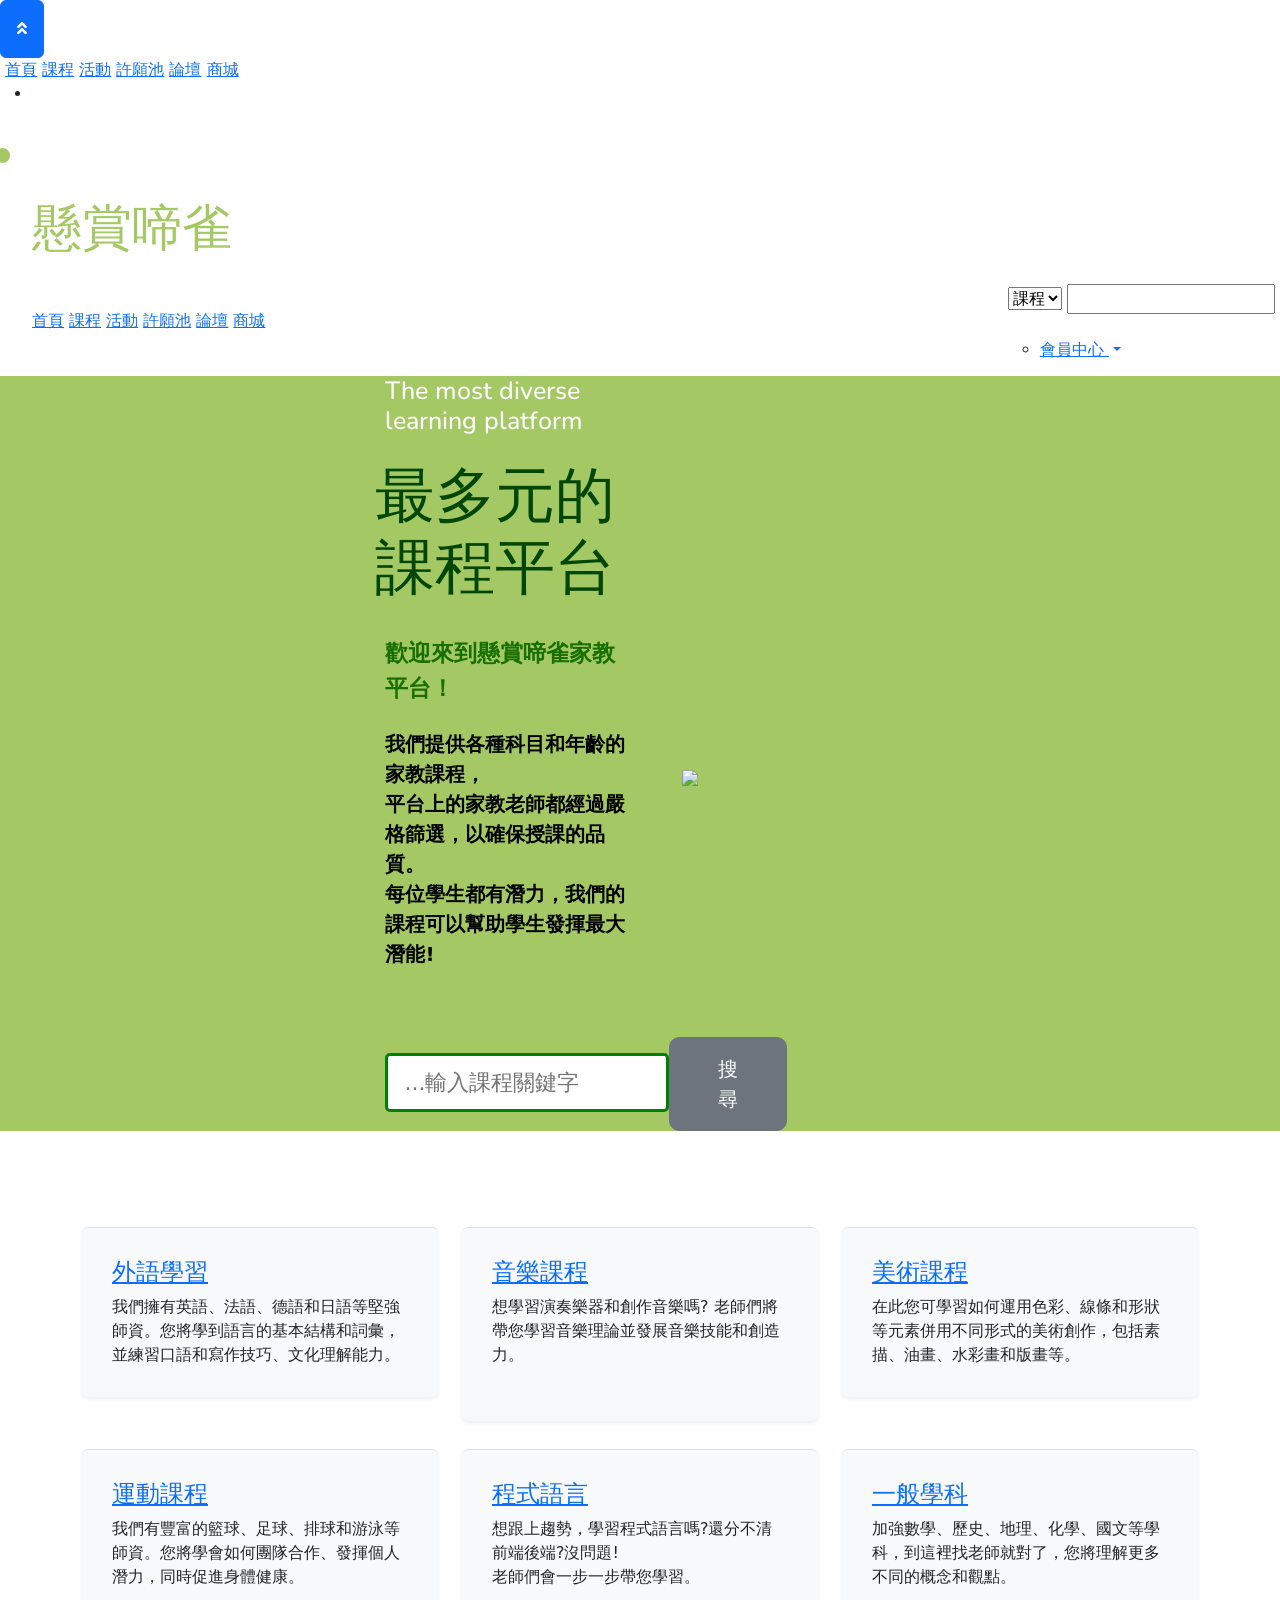
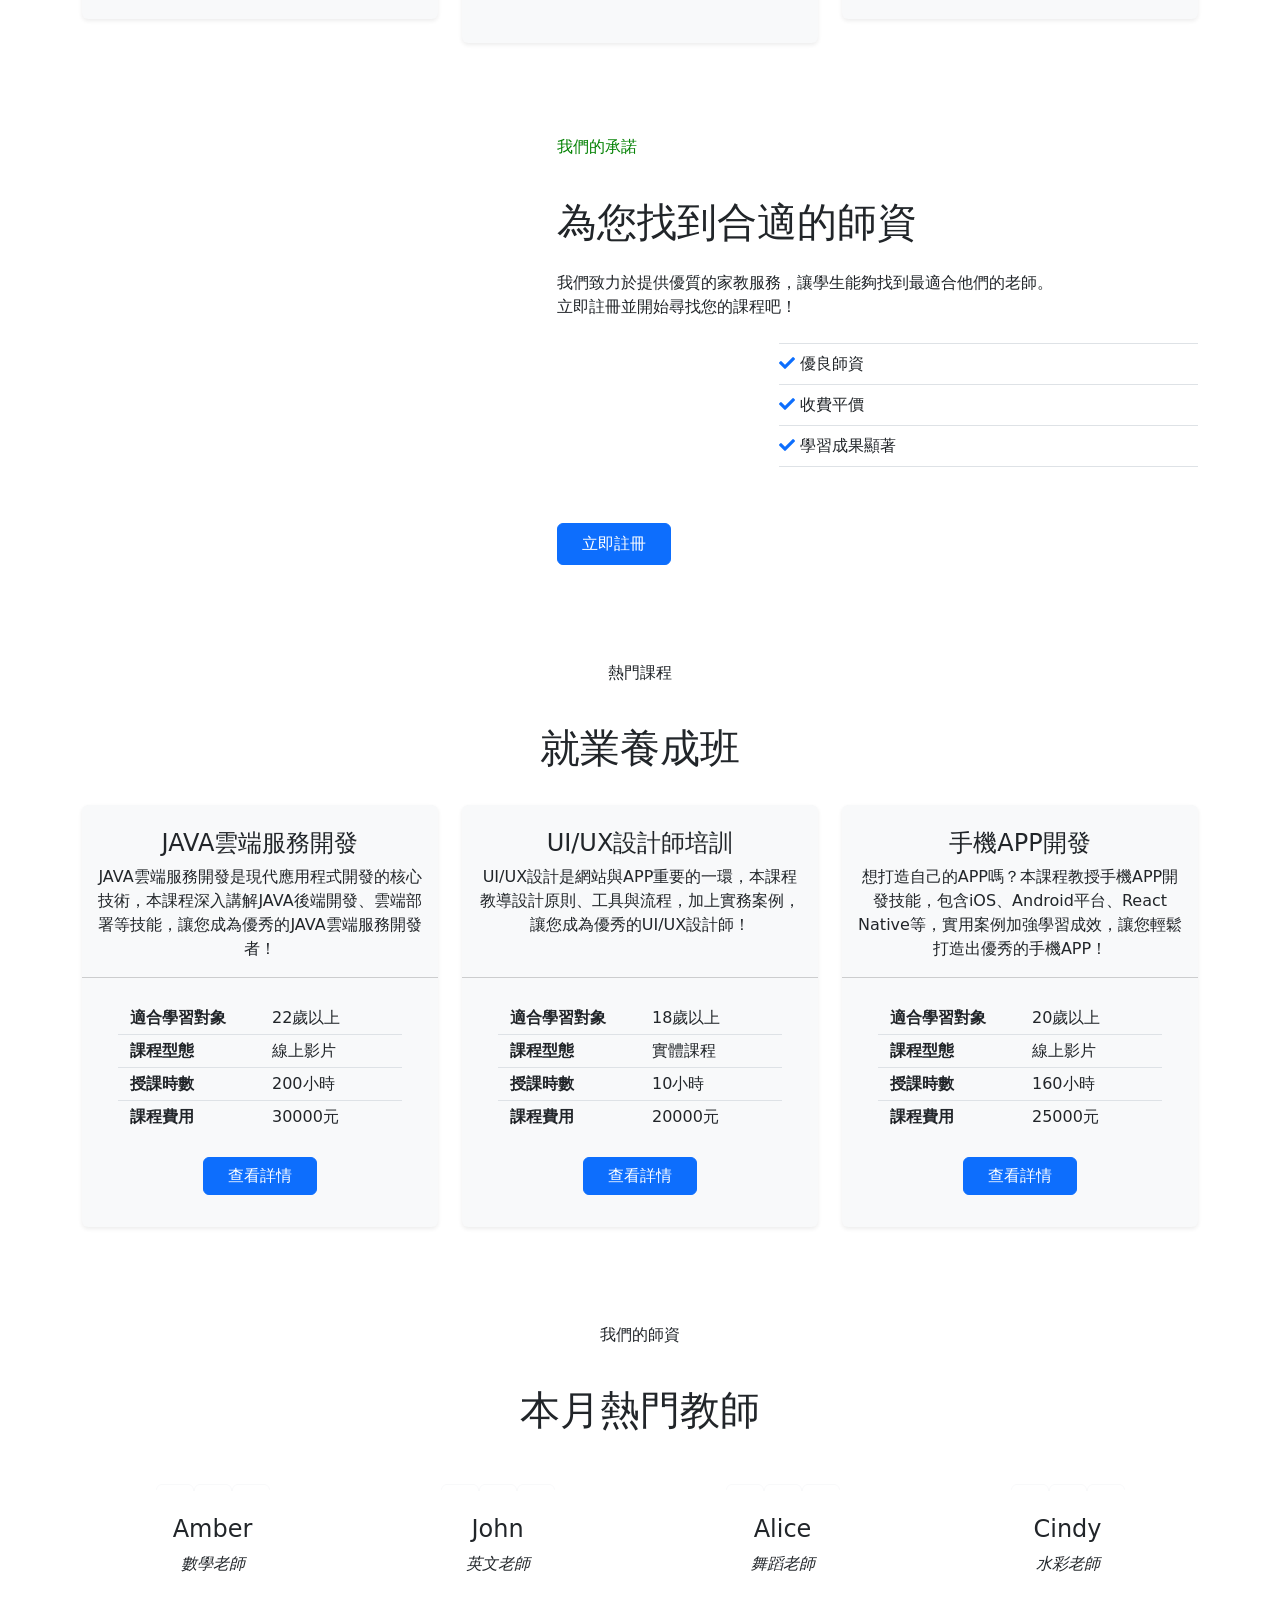
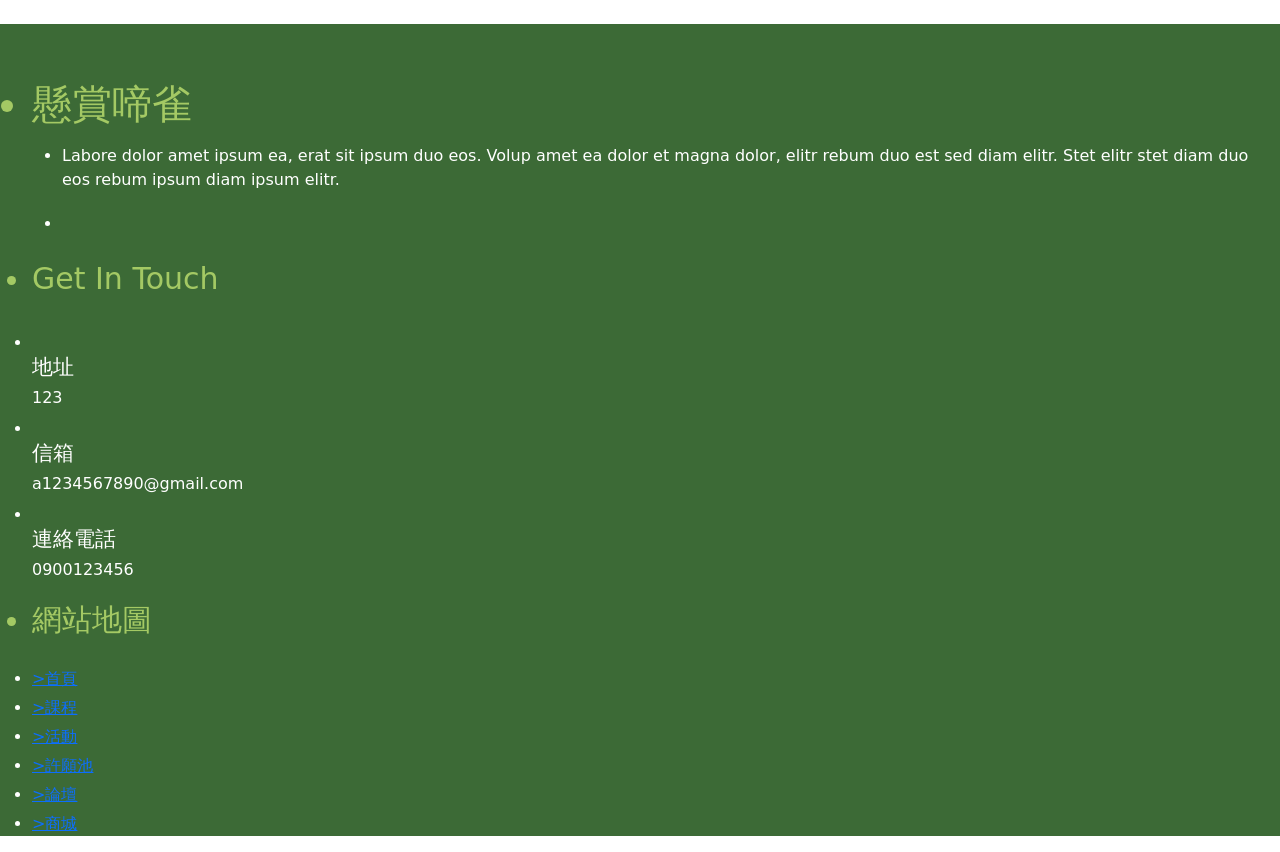
==== commit 114e1067: "許願池刊登帳號可以和登入者帳號連結" ====
--- a/src/main/resources/templates/index.html
+++ b/src/main/resources/templates/index.html
@@ -18,6 +18,7 @@
       integrity="sha384-/bQdsTh/da6pkI1MST/rWKFNjaCP5gBSY4sEBT38Q/9RBh9AH40zEOg7Hlq2THRZ"
       crossorigin="anonymous"
     ></script>
+
     <!-- bootstrap相關 -->
 
     <link href="css/baseVer2.css" rel="stylesheet" type="text/css" />
@@ -29,6 +30,7 @@
     />
     <script src="jquery/jquery-3.6.4.min.js"></script>
     <script src="js/base.js"></script>
+    <script src="js/loginStatus.js"></script>
 
     <!-- from kinder -->
     <link href="css/style.css" rel="stylesheet" />
@@ -78,6 +80,37 @@
     <script src="js/main.js"></script>
 
     <title>Document</title>
+<!--    會員選單css start-->
+    <style>
+      .dropdown-toggle {
+        position: relative;
+      }
+
+      .dropdown-toggle .arrow {
+        display: inline-block;
+        margin-left: 5px;
+        width: 0;
+        height: 0;
+        border-top: 5px solid transparent;
+        border-bottom: 5px solid transparent;
+        border-left: 5px solid black;
+      }
+
+      .dropdown-menu {
+        display: none;
+        position: absolute;
+        top: 100%;
+        left: 0;
+        background-color: #fff;
+        padding: 10px;
+      }
+
+      .dropdown.open .dropdown-menu {
+        display: block;
+      }
+
+    </style>
+    <!--    會員選單css end-->
   </head>
   <body class="TeacherWanted">
     <!-- 手機板導引列(粗糙) -->
@@ -130,7 +163,7 @@
               class="flexWrap flexAllCenter pcHave"
               style="flex-grow: 1"
             >
-              <a class="flexAllCenter" href="">首頁</a>
+              <a class="flexAllCenter" href="index">首頁</a>
               <a class="flexAllCenter" href="">課程</a>
               <a class="flexAllCenter" href="">活動</a>
               <a class="flexAllCenter" href="wish">許願池</a>
@@ -177,20 +210,38 @@
                 style="height: 30px; margin: 3px 5px; cursor: pointer"
                 alt=""
               />
-
-              <li>
-                <a href="/login" class="nav-link" style="display: flex; justify-content: center;">登入</a>
-              </li>
-              <li>
-                <a href="/logout" class="nav-link" style="display: flex; justify-content: center;">登出</a>
-              </li>
+<!--              會員中心下拉選單start-->
+              <nav>
+                <ul>
+                  <li class="dropdown">
+                    <a href="#" class="dropdown-toggle">會員中心 </a>
+                    <ul class="dropdown-menu">
+                      <li><a href="#">會員資訊</a></li>
+                      <li><a href="login">登入</a></li>
+                      <li><a href="register">註冊</a></li>
+                      <li><a href="logout">登出</a></li>
+                    </ul>
+                  </li>
+                </ul>
+              </nav>
+              <!--              會員中心下拉選單end-->
+<!--              <li>-->
+<!--                <a id="loginButton" href="/login" class="nav-link" style="display: flex; justify-content: center;">登入</a>-->
+<!--              </li>-->
+<!--              <li>-->
+<!--                <a id="logoutButton" href="/logout" class="nav-link" style="display: flex; justify-content: center;">登出</a>-->
+<!--              </li>-->
 
             </div>
           </li>
         </ul>
       </div>
     </header>
-
+    <div th:if="${msg != null }">
+      <script th:inline="javascript">
+        alert([[${msg}]]);
+      </script>
+    </div>
 
 
     <main class="TeacherWanted">
@@ -843,19 +894,7 @@
         </div>
       </div>
     </footer>
-    <script th:inline="javascript">
-      var sessionUser = /*[[${session.user}]]*/ null;
-      var logoutButton = document.getElementById('logoutButton');
-      var loginButton = document.getElementById('loginButton');
-
-      if (sessionUser) {
-        logoutButton.style.display = 'block';
-        loginButton.style.display = 'none';
-      } else {
-        logoutButton.style.display = 'none';
-        loginButton.style.display = 'block';
-      }
-    </script>
+
 
   </body>
 
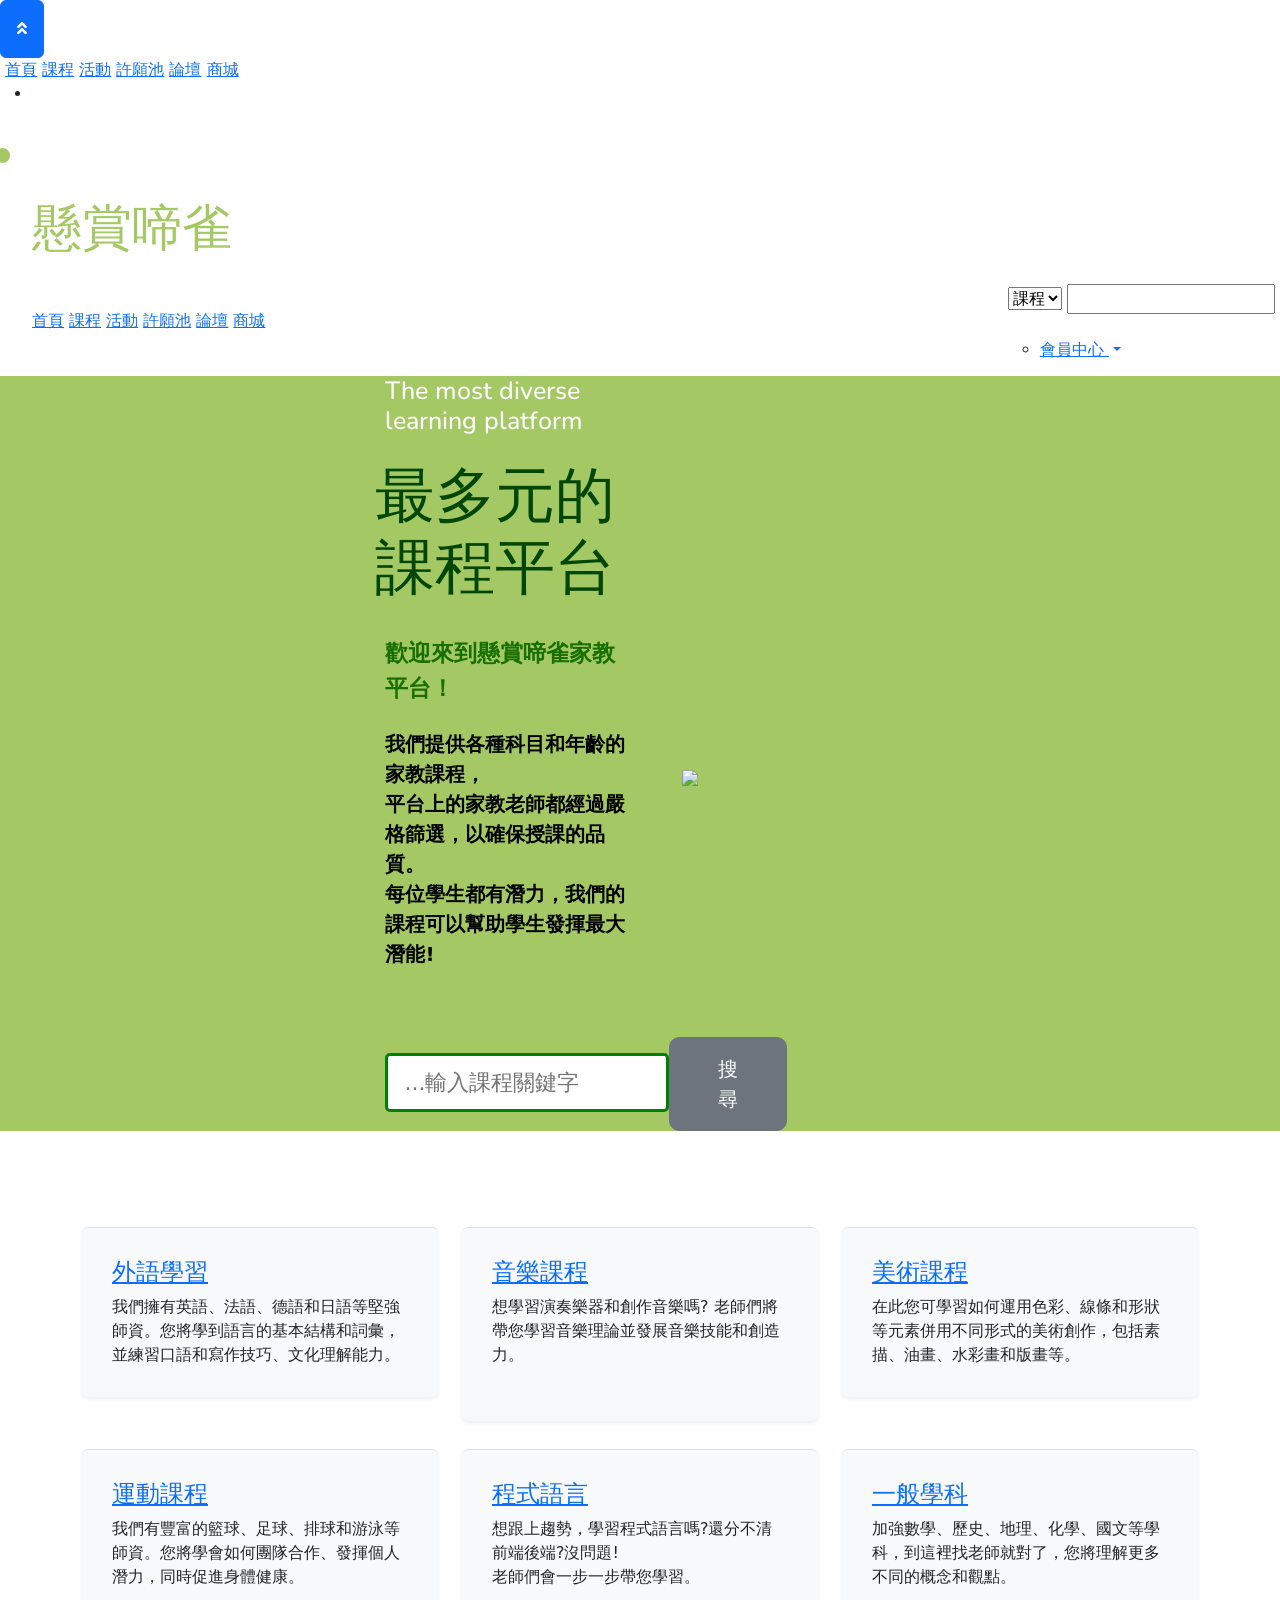
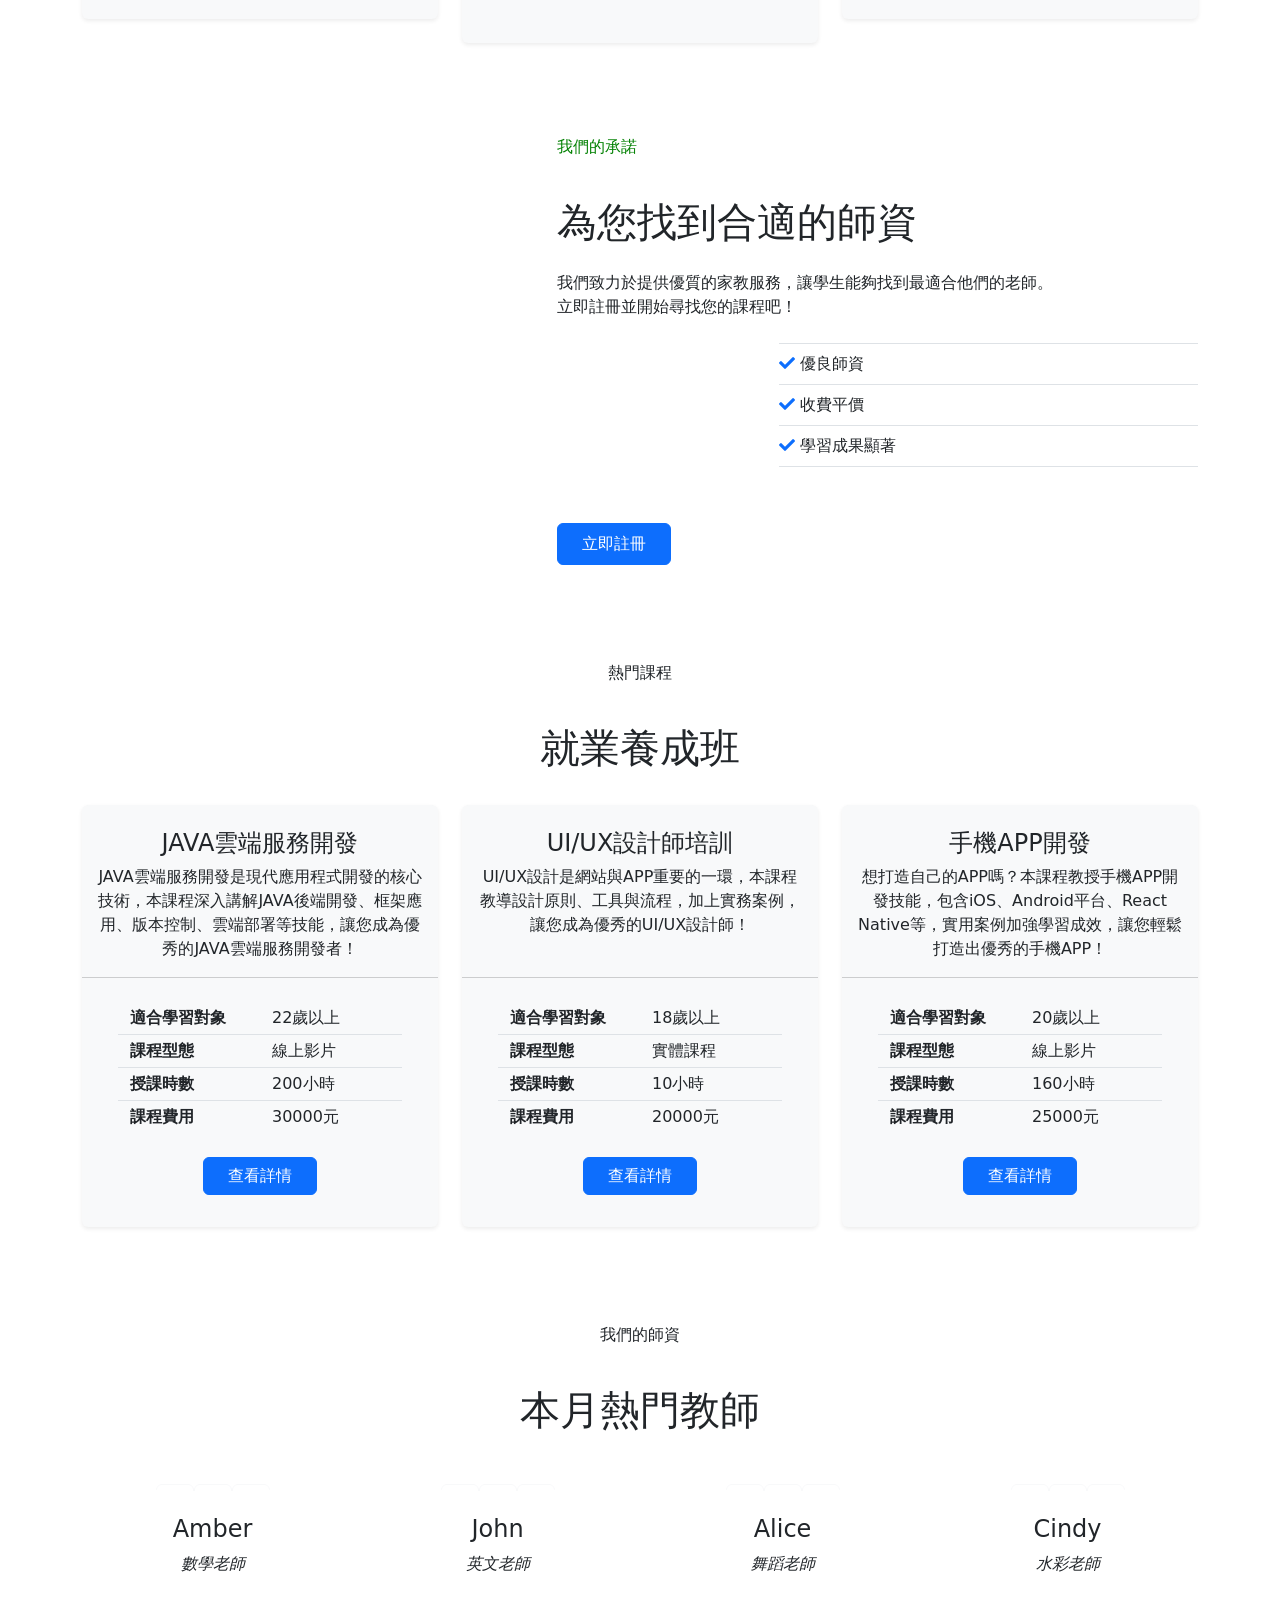
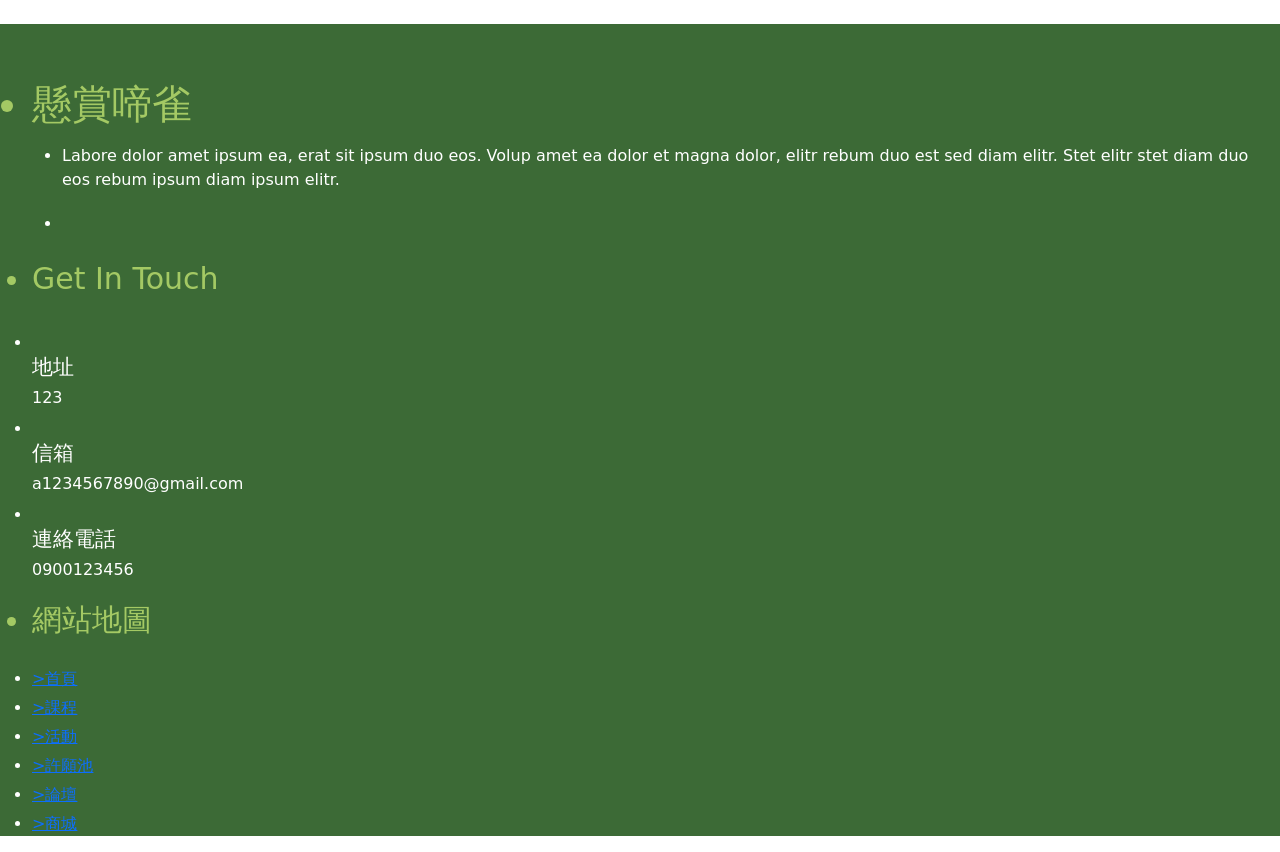
==== commit 701b78e8: "未登入者不得張貼許願" ====
--- a/src/main/resources/templates/index.html
+++ b/src/main/resources/templates/index.html
@@ -30,7 +30,7 @@
     />
     <script src="jquery/jquery-3.6.4.min.js"></script>
     <script src="js/base.js"></script>
-    <script src="js/loginStatus.js"></script>
+    <script src="js/dropdown.js"></script>
 
     <!-- from kinder -->
     <link href="css/style.css" rel="stylesheet" />
@@ -484,7 +484,7 @@
               </div>
               <br />
               <a
-                href="student_register.html"
+                href="register"
                 class="btn btn-primary mt-2 py-2 px-4"
                 >立即註冊</a
               >
@@ -512,7 +512,8 @@
                 <div class="card-body text-center">
                   <h4 class="card-title">JAVA雲端服務開發</h4>
                   <p class="card-text">
-                    JAVA雲端服務開發是現代應用程式開發的核心技術，本課程深入講解JAVA後端開發、雲端部署等技能，讓您成為優秀的JAVA雲端服務開發者！
+                    JAVA雲端服務開發是現代應用程式開發的核心技術，本課程深入講解JAVA後端開發、框架應用、版本控制、雲端部署等技能，讓您成為優秀的JAVA雲端服務開發者！
+
                   </p>
                 </div>
                 <div class="card-footer bg-transparent py-4 px-5">
